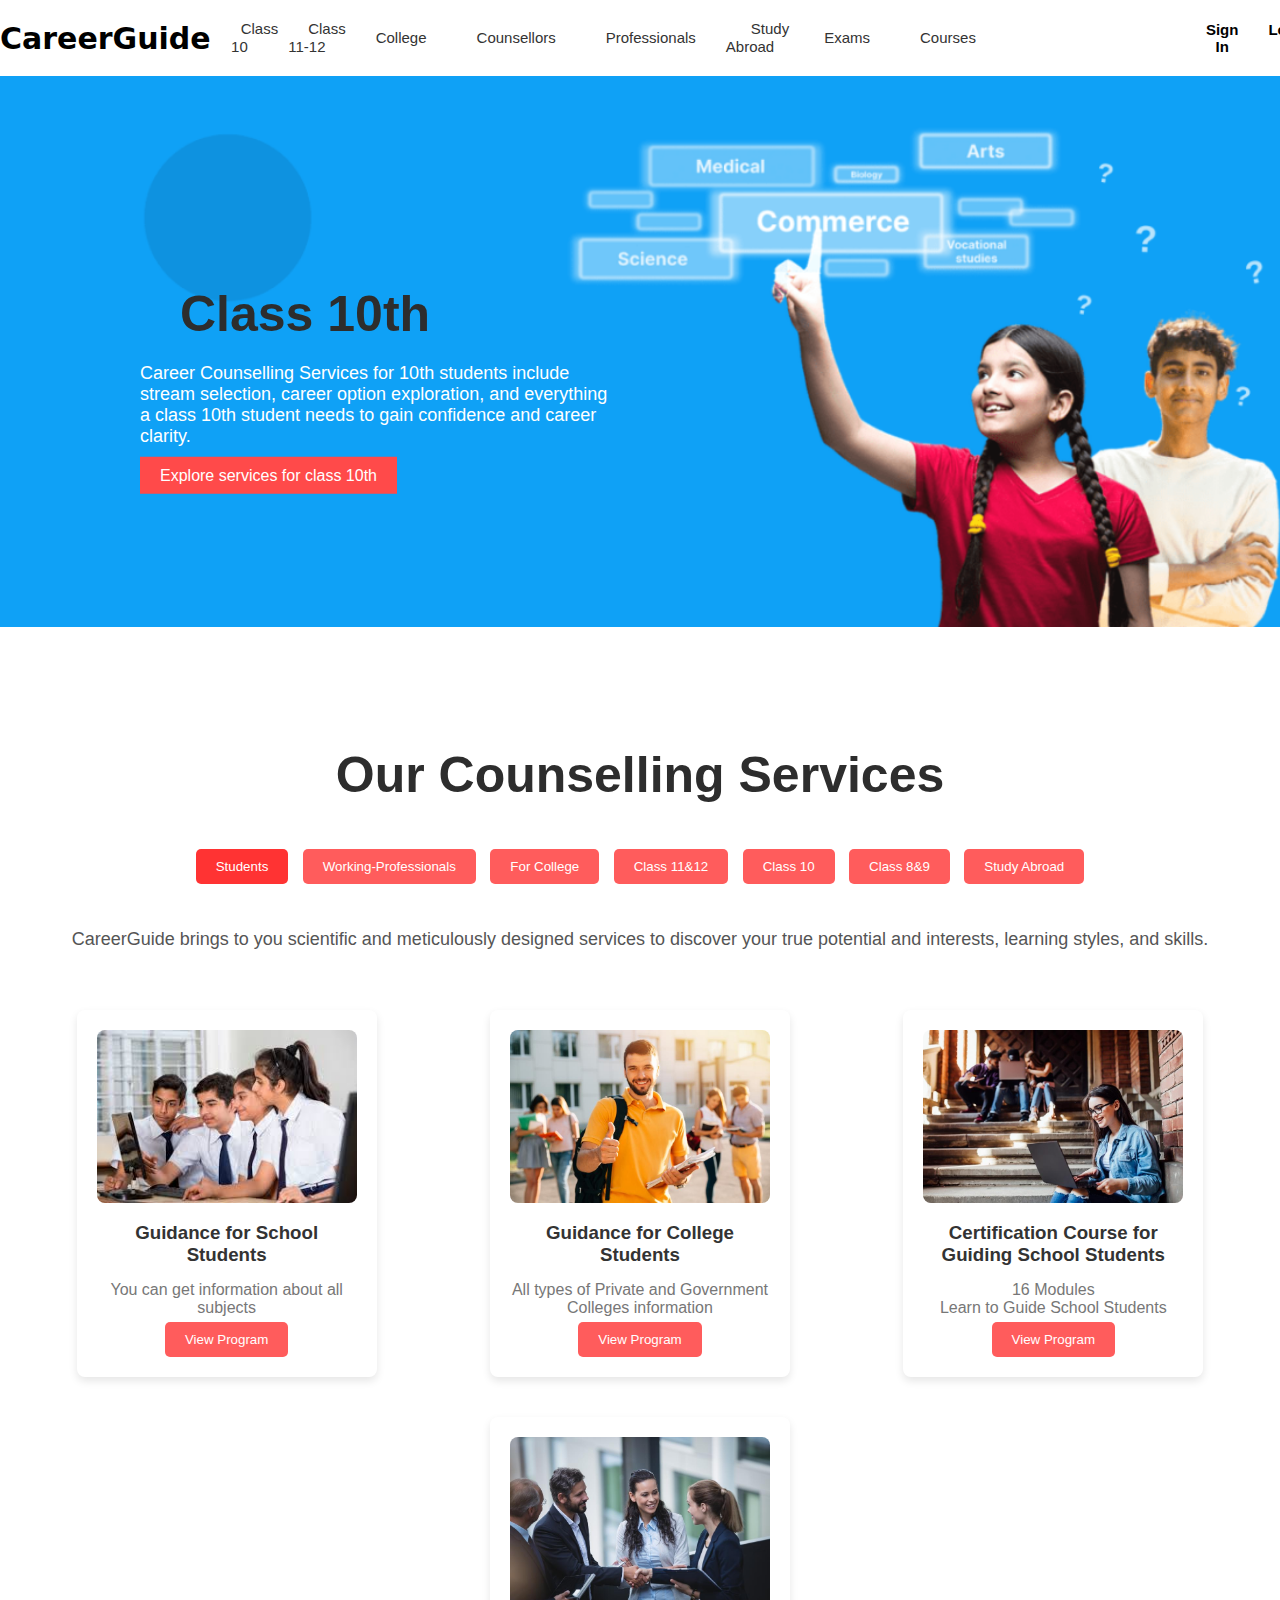
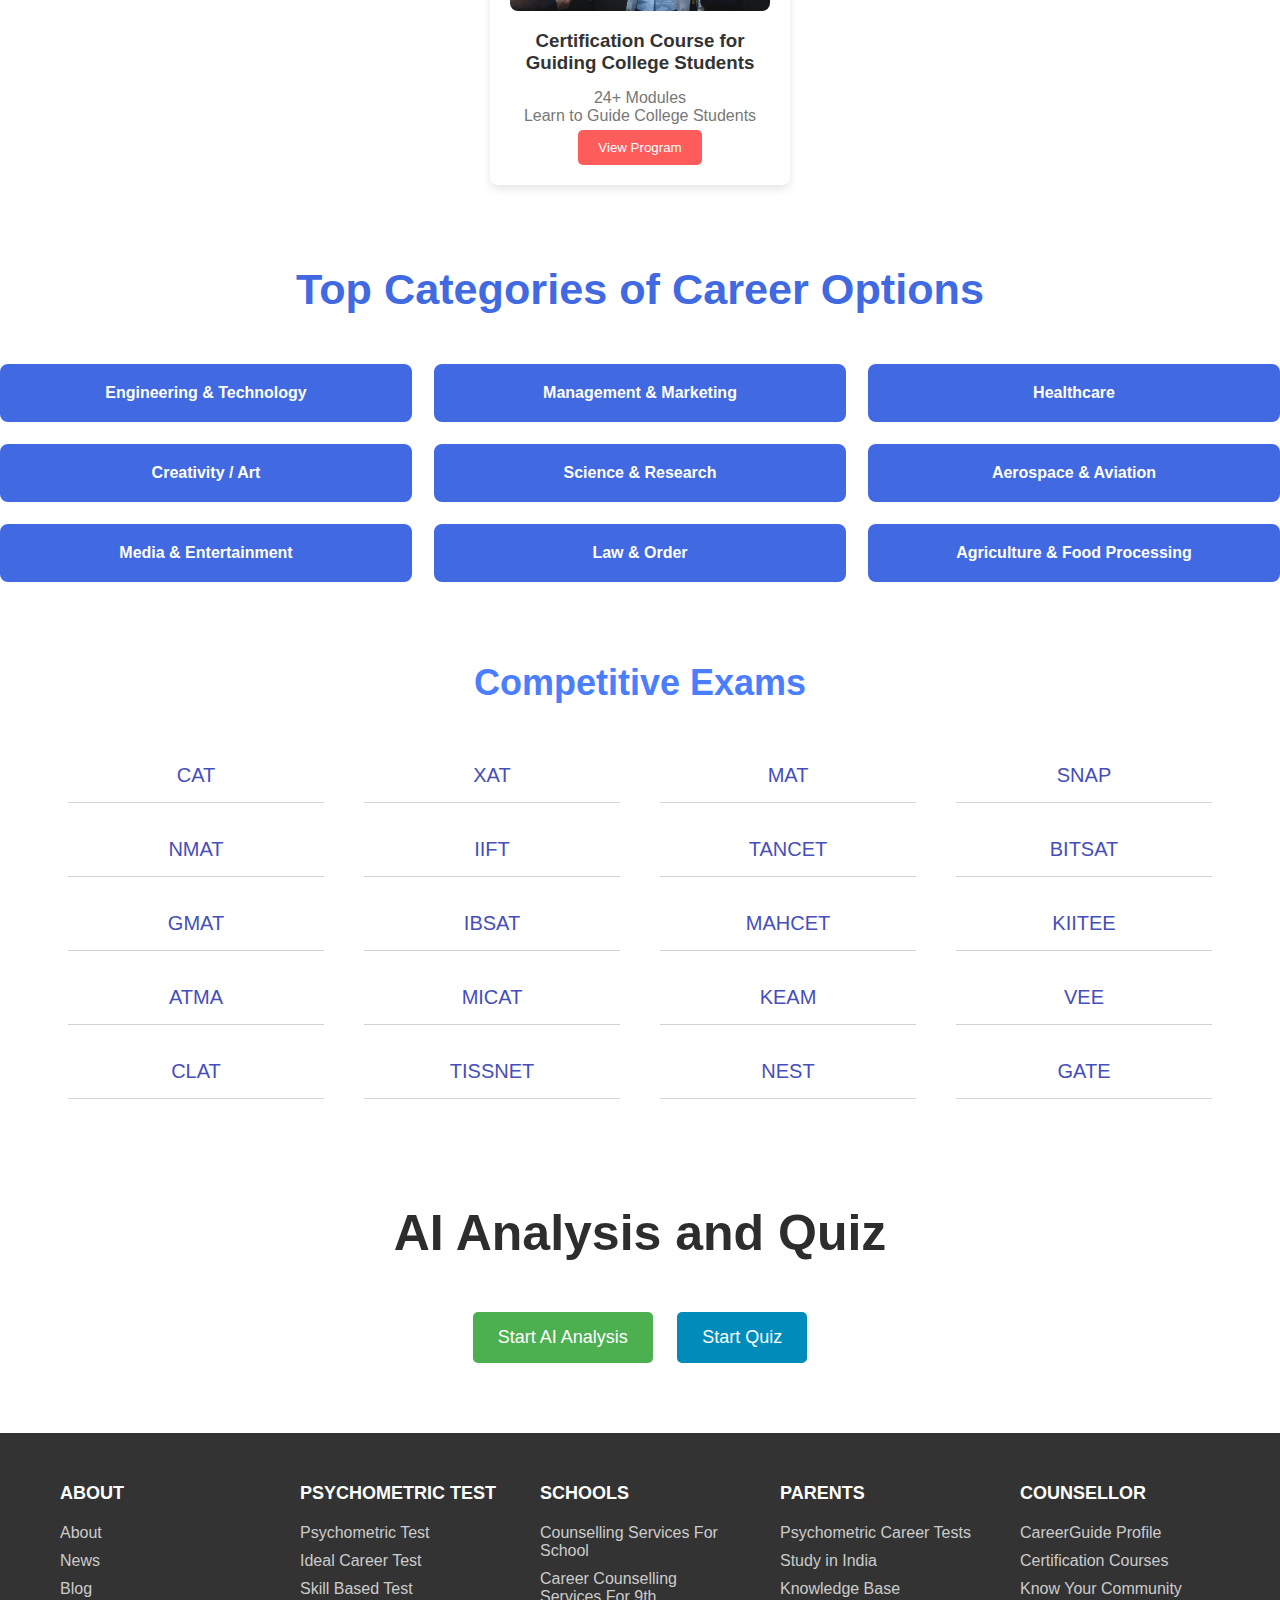
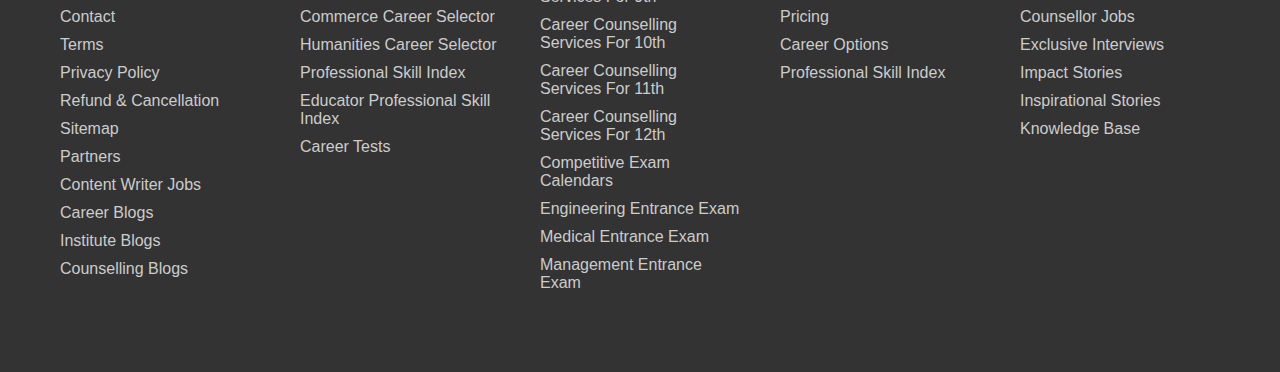
==== index.html @ eec88880 "Add files via upload" ====
<!DOCTYPE html>
<html lang="en">
<head>
  <meta charset="UTF-8">
  <meta name="viewport" content="width=device-width, initial-scale=1.0">
  <title>Career Guide</title>
  <link rel="stylesheet" href="style.css">
</head>
<body>
  <header>
    <nav>
      <ul>
        <div class="main">CareerGuide</div>
        <li><a href="#">Class 10</a></li>
        <li><a href="#">Class 11-12</a></li>
        <li><a href="#">College</a></li>
        <li><a href="#">Counsellors</a></li>
        <li><a href="#">Professionals</a></li>
        <li><a href="#">Study Abroad</a></li>
        <li><a href="#">Exams</a></li>
        <li><a href="#">Courses</a></li>
        <div class="sign">
            <a href="http://127.0.0.1:3000/signup.html">Sign In</a>
            <a href="http://127.0.0.1:3000/login.html">Login</a>
        </div>
        
      </ul>
    </nav>
  </header>

  <section class="banner">
    <div class="slider">
      <div class="slides">
        <input type="radio" name="radio-btn" id="radio1" checked>
        <input type="radio" name="radio-btn" id="radio2">
        <input type="radio" name="radio-btn" id="radio3">
        <input type="radio" name="radio-btn" id="radio4">
        <input type="radio" name="radio-btn" id="radio5">

        <div class="slide first">
          <img src="banner_1.png" alt="Students Image 1">
          <div class="content">
            <h1>Class 10th</h1>
            <p>Career Counselling Services for 10th students include <br> stream selection, career option exploration, and everything <br> a class 10th student needs to gain confidence and career <br> clarity.</p>
            <a href="#">Explore services for class 10th</a>
            
          </div>
        </div>
        <div class="slide">
          <img src="banner_2.png" alt="Students Image 2">
          <div class="content">
            <h1>Class 11th-12th</h1>
            <p>Guidance on choosing the right subjects and career paths <br> for students in classes 11 and 12. Explore various careerbr <br> opportunities and plan your future with confidence.</p>
            <a href="#">Explore services for classes 11-12</a>
          </div>
        </div>
        <div class="slide">
          <img src="banner_3.png" alt="Students Image 3">
          <div class="content">
            <h1>College</h1>
            <p>Everything you need to know about college admissions,<br> choosing the right course, and making the most <br> of your college experience.</p>
            <a href="#">Explore college services</a>
          </div>
        </div>
        <div class="slide">
          <img src="banner_4.png" alt="Students Image 4">
          <div class="content">
            <h1>Counsellors</h1>
            <p>Find professional counsellors who can help you navigate <br> your academic and career path with personalized <br> advice and support.</p>
            <a href="#">Find a counsellor</a>
          </div>
        </div>
        <div class="slide">
          <img src="banner_5.png" alt="Students Image 5">
          <div class="content">
            <h1>Study Abroad</h1>
            <p>Explore opportunities for studying abroad, <br> including application processes, scholarships, <br> and tips for international students.</p>
            <a href="#">Learn more about studying abroad</a>
          </div>
        </div>

        <div class="navigation-auto">
          <div class="auto-btn1"></div>
          <div class="auto-btn2"></div>
          <div class="auto-btn3"></div>
          <div class="auto-btn4"></div>
          <div class="auto-btn5"></div>
        </div>
      </div>
    </div>
  </section>

  

  <header>
    <h1>Our Counselling Services</h1>
    <nav>
        <button class="active">Students</button>
        <button>Working-Professionals</button>
        <button>For College</button>
        <button>Class 11&12</button>
        <button>Class 10</button>
        <button>Class 8&9</button>
        <button>Study Abroad</button>
    </nav>
</header>

<section class="intro">
    <p>CareerGuide brings to you scientific and meticulously designed services to discover your true potential and interests, learning styles, and skills.</p>
</section>

<section class="programs">
    <div class="program-card">
        <img src="school.jpeg" alt="5th to 12th School Students">
        <h3>Guidance for School Students</h3>
        <p>You can get information about all subjects</p>
        <button>View Program</button>
    </div>

    <div class="program-card">
        <img src="college admission service abroad.jpg" alt="College Students">
        <h3>Guidance for College Students</h3>
        <p>All types of Private and Government Colleges information</p>
        <button>View Program</button>
    </div>

    <div class="program-card">
        <img src="delhi university.jpg" alt="Certification Course for Guiding School Students">
        <h3>Certification Course for Guiding School Students</h3>
        <p>16 Modules<br>Learn to Guide School Students</p>
        <button>View Program</button>
    </div>

    <div class="program-card">
        <img src="job guarantee.jpg" alt="Certification Course for Guiding College Students">
        <h3>Certification Course for Guiding College Students</h3>
        <p>24+ Modules<br>Learn to Guide College Students</p>
        <button>View Program</button>
    </div>
</section>
<div class="container">
    <h1>Top Categories of Career Options</h1>
    <div class="career-grid">
        <button>Engineering & Technology</button>
        <button>Management & Marketing</button>
        <button>Healthcare</button>
        <button>Creativity / Art</button>
        <button>Science & Research</button>
        <button>Aerospace & Aviation</button>
        <button>Media & Entertainment</button>
        <button>Law & Order</button>
        <button>Agriculture & Food Processing</button>
    </div>
</div>



    <div class="containerr">
        <h1>Competitive Exams</h1>
        <div class="columns">
            <div class="column">
                <ul>
                    <li>CAT</li>
                    <li>NMAT</li>
                    <li>GMAT</li>
                    <li>ATMA</li>
                    <li>CLAT</li>
                </ul>
            </div>
            <div class="column">
                <ul>
                    <li>XAT</li>
                    <li>IIFT</li>
                    <li>IBSAT</li>
                    <li>MICAT</li>
                    <li>TISSNET</li>
                </ul>
            </div>
            <div class="column">
                <ul>
                    <li>MAT</li>
                    <li>TANCET</li>
                    <li>MAHCET</li>
                    <li>KEAM</li>
                    <li>NEST</li>
                </ul>
            </div>
            <div class="column">
                <ul>
                    <li>SNAP</li>
                    <li>BITSAT</li>
                    <li>KIITEE</li>
                    <li>VEE</li>
                    <li>GATE</li>
                </ul>
            </div>
        </div>
    </div>
</body>
</html>

<div class="containerrr">
  <h1>AI Analysis and Quiz</h1>
  <button class="button button-ai" onclick="startAIAnalysis()">Start AI Analysis</button>
  <button class="button button-quiz" onclick="startQuiz()">Start Quiz</button>

  <div id="output"></div>
</div>



    <footer>
        <div class="footer-container">
            <div class="footer-column">
                <h3>ABOUT</h3>
                <ul>
                    <li><a href="#">About</a></li>
                    <li><a href="#">News</a></li>
                    <li><a href="#">Blog</a></li>
                    <li><a href="#">Contact</a></li>
                    <li><a href="#">Terms</a></li>
                    <li><a href="#">Privacy Policy</a></li>
                    <li><a href="#">Refund & Cancellation</a></li>
                    <li><a href="#">Sitemap</a></li>
                    <li><a href="#">Partners</a></li>
                    <li><a href="#">Content Writer Jobs</a></li>
                    <li><a href="#">Career Blogs</a></li>
                    <li><a href="#">Institute Blogs</a></li>
                    <li><a href="#">Counselling Blogs</a></li>
                </ul>
            </div>
            <div class="footer-column">
                <h3>PSYCHOMETRIC TEST</h3>
                <ul>
                    <li><a href="#">Psychometric Test</a></li>
                    <li><a href="#">Ideal Career Test</a></li>
                    <li><a href="#">Skill Based Test</a></li>
                    <li><a href="#">Commerce Career Selector</a></li>
                    <li><a href="#">Humanities Career Selector</a></li>
                    <li><a href="#">Professional Skill Index</a></li>
                    <li><a href="#">Educator Professional Skill Index</a></li>
                    <li><a href="#">Career Tests</a></li>
                </ul>
            </div>
            <div class="footer-column">
                <h3>SCHOOLS</h3>
                <ul>
                    <li><a href="#">Counselling Services For School</a></li>
                    <li><a href="#">Career Counselling Services For 9th</a></li>
                    <li><a href="#">Career Counselling Services For 10th</a></li>
                    <li><a href="#">Career Counselling Services For 11th</a></li>
                    <li><a href="#">Career Counselling Services For 12th</a></li>
                    <li><a href="#">Competitive Exam Calendars</a></li>
                    <li><a href="#">Engineering Entrance Exam</a></li>
                    <li><a href="#">Medical Entrance Exam</a></li>
                    <li><a href="#">Management Entrance Exam</a></li>
                </ul>
            </div>
            <div class="footer-column">
                <h3>PARENTS</h3>
                <ul>
                    <li><a href="#">Psychometric Career Tests</a></li>
                    <li><a href="#">Study in India</a></li>
                    <li><a href="#">Knowledge Base</a></li>
                    <li><a href="#">Pricing</a></li>
                    <li><a href="#">Career Options</a></li>
                    <li><a href="#">Professional Skill Index</a></li>
                </ul>
            </div>
            <div class="footer-column">
                <h3>COUNSELLOR</h3>
                <ul>
                    <li><a href="#">CareerGuide Profile</a></li>
                    <li><a href="#">Certification Courses</a></li>
                    <li><a href="#">Know Your Community</a></li>
                    <li><a href="#">Counsellor Jobs</a></li>
                    <li><a href="#">Exclusive Interviews</a></li>
                    <li><a href="#">Impact Stories</a></li>
                    <li><a href="#">Inspirational Stories</a></li>
                    <li><a href="#">Knowledge Base</a></li>
                </ul>
            </div>
          
            </div>
        </div>
    </footer>

</body>
</html>



  <script src="script.js"></script>
</body>
</html>
---- style.css ----
* {
    margin: 0;
    padding: 0;
    box-sizing: border-box;
  }
  
  body {
    font-family: Arial, sans-serif;
  }
  
  header {
    background: white;
    padding: -9px;
  }
  .main{
    font-size: 30px;
    font-weight: bold;
    cursor: pointer;
    font-family: system-ui, -apple-system, BlinkMacSystemFont, 'Segoe UI', Roboto, Oxygen, Ubuntu, Cantarell, 'Open Sans', 'Helvetica Neue', sans-serif;
  }
  
  nav ul {
    list-style-type: none;
    display: flex;
    gap: 10px;
    align-items: center;
    
    
  }
  
  nav ul li {
    display: inline;
  }
  
  nav ul li a {
    text-decoration: none;
    color: #333;
    margin: 20px;
    font-size: 15px;
    
    
    
  }
  nav ul li a:hover{
    color: red;
  }
  .sign{
    
    font-size: 15px;
    display: flex;
    gap: 30px;
    cursor: pointer;
   font-weight: bold;
   margin:0px 00px 0px 200px;

  }
  .sign a{
    text-decoration: none;
    color: black;
  }
 .sign a:hover{
    color: #ff4a4a;
 }
  
  .banner {
    position: relative;
    width: 100%;
    height: 70vh;
    background: white;
  }
  
  .slider {
    width: 100%;
    height: 125%;
    position: absolute;
    overflow: hidden;
  }
  
  .slides {
    display: flex;
    width: 500%;
    height: 70%;
  }
  
  .slides input {
    display: none;
  }
  
  .slide {
    width: 20%;
    transition: 0.6s;
  }
  
  .slide img {
    width: 100%;
    height: 100%;
    object-fit: cover;
  }
  
  .navigation-auto {
    position: absolute;
    width: 100%;
    display: flex;
    justify-content: center;
    margin-top: -50px;
  }
  
  .auto-btn1, .auto-btn2, .auto-btn3, .auto-btn4 {
    width: 10px;
    height: 10px;
    border-radius: 50%;
    margin: 10px;
    background: #ccc;
    transition: background 0.4s;
  }
  
  #radio1:checked ~ .first {
    margin-left: 0;
  }
  
  #radio2:checked ~ .first {
    margin-left: -20%;
  }
  
  #radio3:checked ~ .first {
    margin-left: -40%;
  }
  
  #radio4:checked ~ .first {
    margin-left: -60%;
  }
  
  .content {
    position: absolute;
    top: 40%;
    left: 10%;
    transform: translateY(-50%);
    color: white;
  }
  
  .content h1 {
    font-size: 50px;
    margin-bottom: 20px;
  }
  
  .content p {
    font-size: 18px;
    margin-bottom: 20px;
    
  }
  
  .content a {
    text-decoration: none;
    background-color: #ff4a4a;
    color: white;
    padding: 10px 20px;
    border-radius: 5px;
  }
  .slider .slide {
    display: none;
  }
  
  .slider .slide:first-of-type {
    display: block;
  }
  
  input[type="radio"]:checked ~ .slides .slide {
    display: block;
  }
  
  .content {
    position: absolute;
    bottom: 140px;
    left: 120px;
    color: #fff;
    
    padding: 20px;
  }
  header {
    text-align: center;
    margin: 20px 0;
}

h1 {
    color: #2d2d2d;
    font-size: 50px;
    margin: 40px;
}

nav {
    margin-top: 10px;
}

nav button {
    background-color: #ff5c5c;
    color: white;
    border: none;
    padding: 10px 20px;
    margin: 5px;
    cursor: pointer;
    border-radius: 5px;
}

nav button.active {
    background-color: #ff3333;
}

.intro {
    text-align: center;
    padding: 20px;
    font-size: 18px;
    color: #555;
}

.programs {
    display: flex;
    justify-content: space-around;
    flex-wrap: wrap;
    padding: 20px;
}

.program-card {
    background-color: white;
    border-radius: 8px;
    box-shadow: 0 4px 8px rgba(0, 0, 0, 0.1);
    width: 300px;
    margin: 20px;
    padding: 20px;
    text-align: center;
}

.program-card img {
    width: 100%;
    border-radius: 8px;
}

.program-card h3 {
    color: #333;
    margin: 15px 0;
}

.program-card p {
    color: #777;
    margin: 5px 0;
}

.price {
    font-size: 20px;
    color: #ff5c5c;
}

.price span {
    color: #555;
    text-decoration: line-through;
    margin-left: 10px;
}

button {
    background-color: #ff5c5c;
    color: white;
    padding: 10px 20px;
    border: none;
    border-radius: 5px;
    cursor: pointer;
    margin-top: 10px;
}

.container {
    text-align: center;

}

.container h1{
    color: #4169E1;
    font-size: 2.7rem;
    margin-bottom: 50px;
}

.career-grid {
    display: grid;
    grid-template-columns: repeat(3, 1fr);
    gap: 22px;
}

 .career-grid button{
    background-color: #4169E1;
    color: white;
    border: none;
    padding: 20px 20px;
    font-size: 1rem;
    border-radius: 8px;
    cursor: pointer;
    transition: background-color 0.3s ease;
    font-weight: bold;
}

.career-grid button:hover{
    background-color:rgb(104, 158, 89);
    color: yellow;

    
}

.containerr {
    width: 100%;
    text-align: center;
    padding: 10px;
}

.containerr h1 {
    font-size: 36px;
    color: #4a7eff;
    margin-bottom: 30px;
    padding: 30px;
}

.columns {
    display: flex;
    justify-content: center;
}

.column {
    margin: 0 20px;
}

ul {
    list-style-type: none;
}

.containerr li {
    font-size: 20px;
    color: #464eb9;
    margin-bottom: 35px;
    padding-bottom: 15px;
    border-bottom: 1px solid #d3d3d3;
    width: 20vw;
    text-align: center;
    cursor: pointer;
}
.containerr li:hover{
    color: red;
}

/* footer */



footer {
    background-color: #333;
    color: #fff;
    padding: 50px 0;
}

.footer-container {
    display: flex;
    justify-content: space-between;
    flex-wrap: wrap;
    max-width: 1200px;
    margin: 0 auto;
    padding: 0 20px;
}

.footer-column {
    width: 15%;
    min-width: 200px;
    margin-bottom: 20px;
}

.footer-column h3 {
    font-size: 18px;
    margin-bottom: 20px;
    color: #fff;
}

.footer-column ul {
    list-style-type: none;
}

.footer-column ul li {
    margin-bottom: 10px;
}

.footer-column ul li a {
    color: #ccc;
    text-decoration: none;
}

.footer-column ul li a:hover {
    text-decoration: underline;
}

.social-links {
    display: flex;
}

.social-links li {
    margin-right: 10px;
}

.social-links img {
    width: 24px;
    height: 24px;
}

.google-play img {
    width: 150px;
    margin-top: 20px;
}

.footer-column p {
    margin: 10px 0;
}

@media (max-width: 768px) {
    .footer-container {
        flex-direction: column;
        align-items: center;
    }

    .footer-column {
        width: 100%;
        text-align:center;
        }
}

.containerrr {
  text-align: center;
  margin: 60px;
  
}
.containerrr button {
  padding: 15px 25px;
  margin: 10px;
  font-size: 18px;
  cursor: pointer;
  border: none;
  border-radius: 5px;
  transition: background-color 0.3s ease;
}
.button-ai {
  background-color: #4CAF50;
  color: white;
}
.button-quiz {
  background-color: #008CBA;
  color: white;
}
.button:hover {
  opacity: 0.9;
}
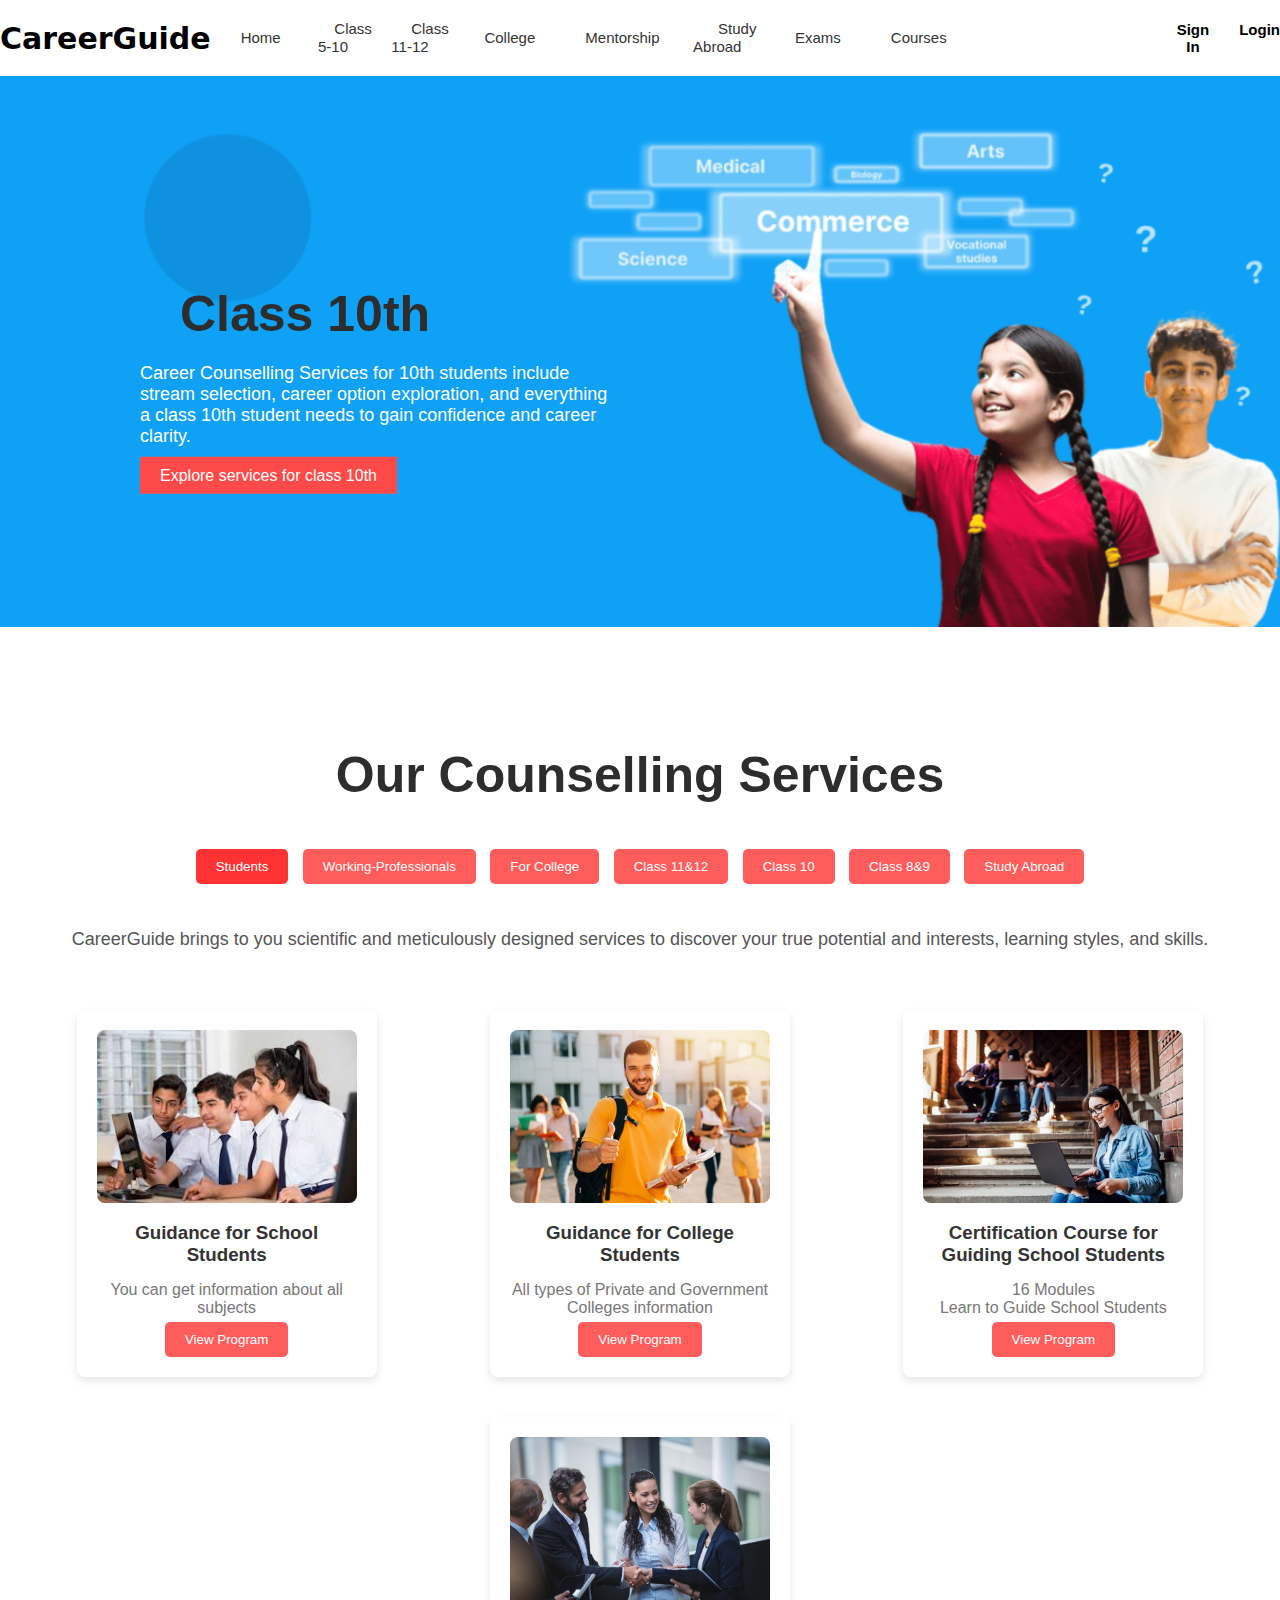
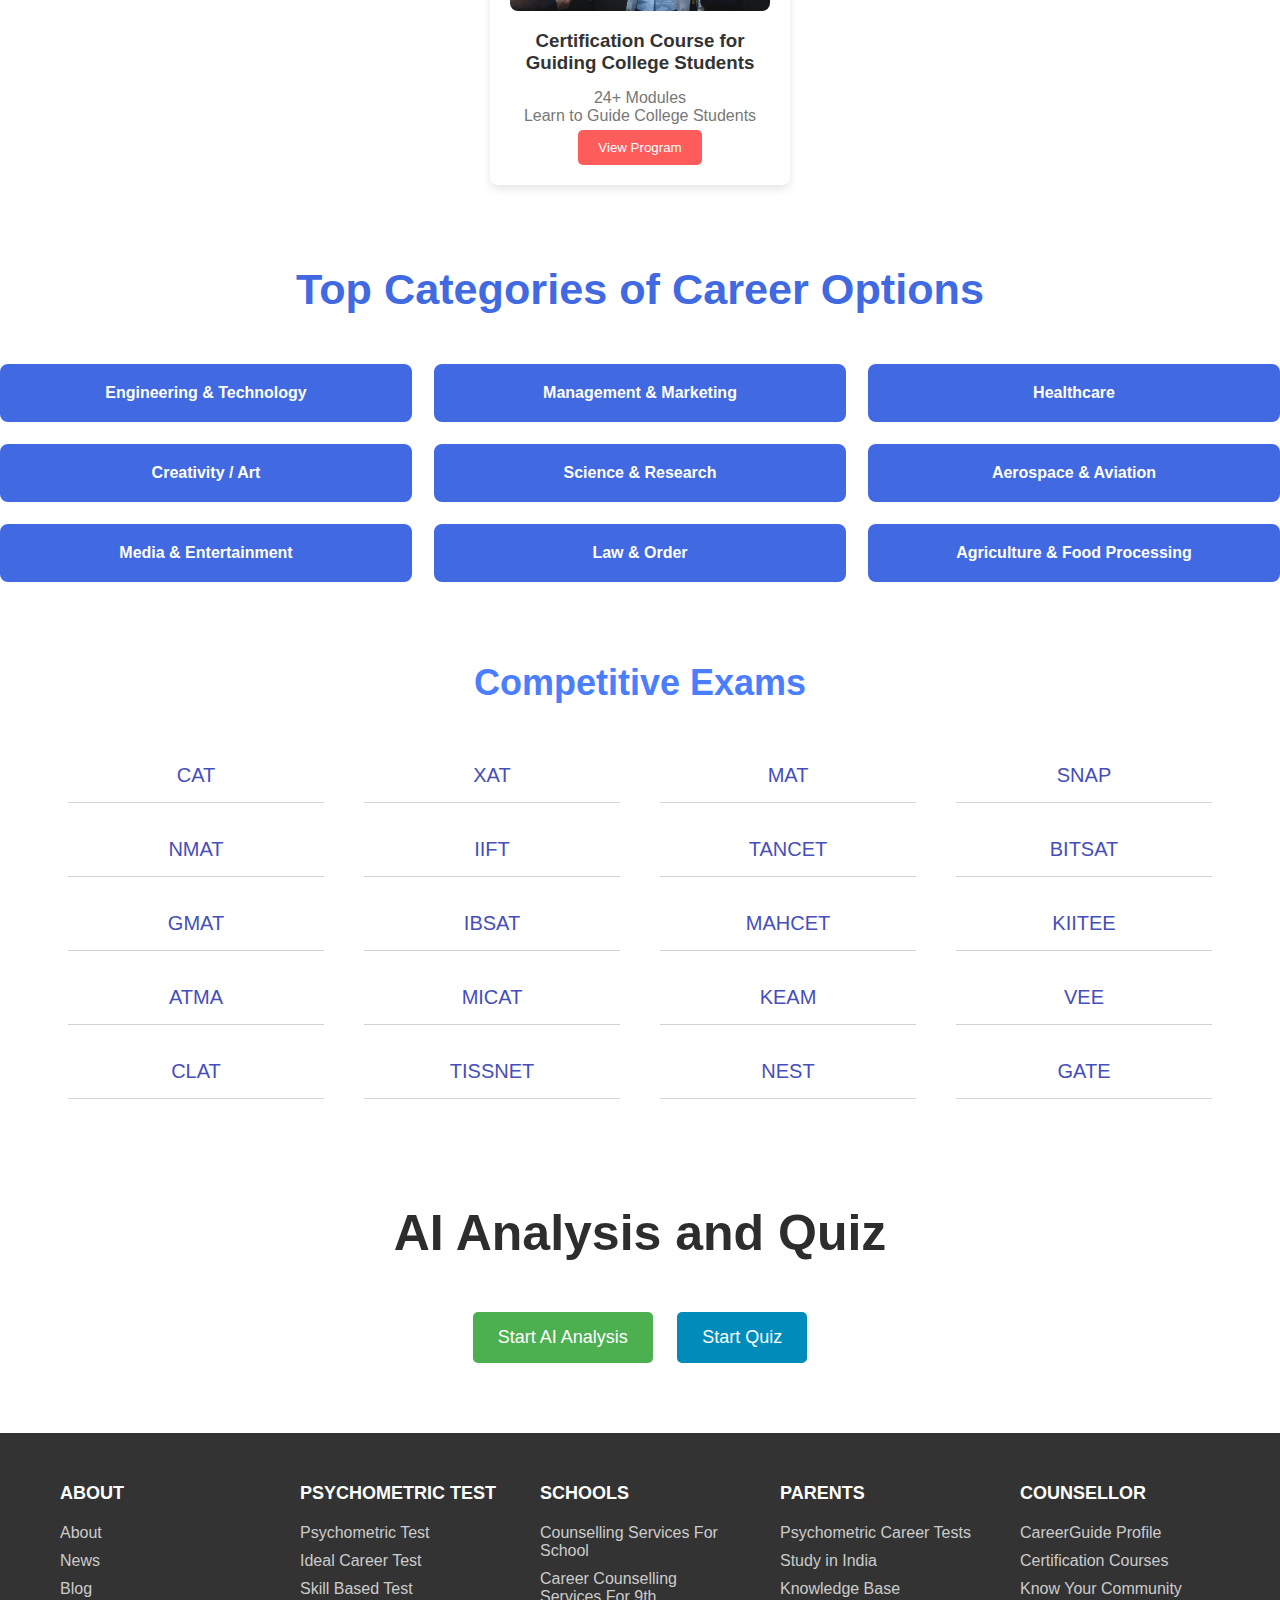
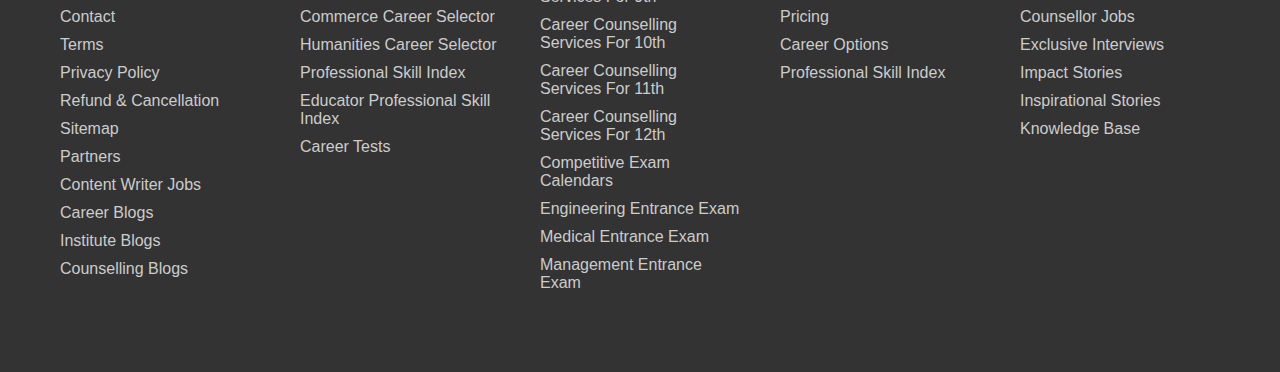
==== commit 3caa531b: "Your commit message" ====
--- a/index.html
+++ b/index.html
@@ -1,295 +1,295 @@
-<!DOCTYPE html>
-<html lang="en">
-<head>
-  <meta charset="UTF-8">
-  <meta name="viewport" content="width=device-width, initial-scale=1.0">
-  <title>Career Guide</title>
-  <link rel="stylesheet" href="style.css">
-</head>
-<body>
-  <header>
-    <nav>
-      <ul>
-        <div class="main">CareerGuide</div>
-        <li><a href="#">Class 10</a></li>
-        <li><a href="#">Class 11-12</a></li>
-        <li><a href="#">College</a></li>
-        <li><a href="#">Counsellors</a></li>
-        <li><a href="#">Professionals</a></li>
-        <li><a href="#">Study Abroad</a></li>
-        <li><a href="#">Exams</a></li>
-        <li><a href="#">Courses</a></li>
-        <div class="sign">
-            <a href="http://127.0.0.1:3000/signup.html">Sign In</a>
-            <a href="http://127.0.0.1:3000/login.html">Login</a>
-        </div>
-        
-      </ul>
-    </nav>
-  </header>
-
-  <section class="banner">
-    <div class="slider">
-      <div class="slides">
-        <input type="radio" name="radio-btn" id="radio1" checked>
-        <input type="radio" name="radio-btn" id="radio2">
-        <input type="radio" name="radio-btn" id="radio3">
-        <input type="radio" name="radio-btn" id="radio4">
-        <input type="radio" name="radio-btn" id="radio5">
-
-        <div class="slide first">
-          <img src="banner_1.png" alt="Students Image 1">
-          <div class="content">
-            <h1>Class 10th</h1>
-            <p>Career Counselling Services for 10th students include <br> stream selection, career option exploration, and everything <br> a class 10th student needs to gain confidence and career <br> clarity.</p>
-            <a href="#">Explore services for class 10th</a>
-            
-          </div>
-        </div>
-        <div class="slide">
-          <img src="banner_2.png" alt="Students Image 2">
-          <div class="content">
-            <h1>Class 11th-12th</h1>
-            <p>Guidance on choosing the right subjects and career paths <br> for students in classes 11 and 12. Explore various careerbr <br> opportunities and plan your future with confidence.</p>
-            <a href="#">Explore services for classes 11-12</a>
-          </div>
-        </div>
-        <div class="slide">
-          <img src="banner_3.png" alt="Students Image 3">
-          <div class="content">
-            <h1>College</h1>
-            <p>Everything you need to know about college admissions,<br> choosing the right course, and making the most <br> of your college experience.</p>
-            <a href="#">Explore college services</a>
-          </div>
-        </div>
-        <div class="slide">
-          <img src="banner_4.png" alt="Students Image 4">
-          <div class="content">
-            <h1>Counsellors</h1>
-            <p>Find professional counsellors who can help you navigate <br> your academic and career path with personalized <br> advice and support.</p>
-            <a href="#">Find a counsellor</a>
-          </div>
-        </div>
-        <div class="slide">
-          <img src="banner_5.png" alt="Students Image 5">
-          <div class="content">
-            <h1>Study Abroad</h1>
-            <p>Explore opportunities for studying abroad, <br> including application processes, scholarships, <br> and tips for international students.</p>
-            <a href="#">Learn more about studying abroad</a>
-          </div>
-        </div>
-
-        <div class="navigation-auto">
-          <div class="auto-btn1"></div>
-          <div class="auto-btn2"></div>
-          <div class="auto-btn3"></div>
-          <div class="auto-btn4"></div>
-          <div class="auto-btn5"></div>
-        </div>
-      </div>
-    </div>
-  </section>
-
-  
-
-  <header>
-    <h1>Our Counselling Services</h1>
-    <nav>
-        <button class="active">Students</button>
-        <button>Working-Professionals</button>
-        <button>For College</button>
-        <button>Class 11&12</button>
-        <button>Class 10</button>
-        <button>Class 8&9</button>
-        <button>Study Abroad</button>
-    </nav>
-</header>
-
-<section class="intro">
-    <p>CareerGuide brings to you scientific and meticulously designed services to discover your true potential and interests, learning styles, and skills.</p>
-</section>
-
-<section class="programs">
-    <div class="program-card">
-        <img src="school.jpeg" alt="5th to 12th School Students">
-        <h3>Guidance for School Students</h3>
-        <p>You can get information about all subjects</p>
-        <button>View Program</button>
-    </div>
-
-    <div class="program-card">
-        <img src="college admission service abroad.jpg" alt="College Students">
-        <h3>Guidance for College Students</h3>
-        <p>All types of Private and Government Colleges information</p>
-        <button>View Program</button>
-    </div>
-
-    <div class="program-card">
-        <img src="delhi university.jpg" alt="Certification Course for Guiding School Students">
-        <h3>Certification Course for Guiding School Students</h3>
-        <p>16 Modules<br>Learn to Guide School Students</p>
-        <button>View Program</button>
-    </div>
-
-    <div class="program-card">
-        <img src="job guarantee.jpg" alt="Certification Course for Guiding College Students">
-        <h3>Certification Course for Guiding College Students</h3>
-        <p>24+ Modules<br>Learn to Guide College Students</p>
-        <button>View Program</button>
-    </div>
-</section>
-<div class="container">
-    <h1>Top Categories of Career Options</h1>
-    <div class="career-grid">
-        <button>Engineering & Technology</button>
-        <button>Management & Marketing</button>
-        <button>Healthcare</button>
-        <button>Creativity / Art</button>
-        <button>Science & Research</button>
-        <button>Aerospace & Aviation</button>
-        <button>Media & Entertainment</button>
-        <button>Law & Order</button>
-        <button>Agriculture & Food Processing</button>
-    </div>
-</div>
-
-
-
-    <div class="containerr">
-        <h1>Competitive Exams</h1>
-        <div class="columns">
-            <div class="column">
-                <ul>
-                    <li>CAT</li>
-                    <li>NMAT</li>
-                    <li>GMAT</li>
-                    <li>ATMA</li>
-                    <li>CLAT</li>
-                </ul>
-            </div>
-            <div class="column">
-                <ul>
-                    <li>XAT</li>
-                    <li>IIFT</li>
-                    <li>IBSAT</li>
-                    <li>MICAT</li>
-                    <li>TISSNET</li>
-                </ul>
-            </div>
-            <div class="column">
-                <ul>
-                    <li>MAT</li>
-                    <li>TANCET</li>
-                    <li>MAHCET</li>
-                    <li>KEAM</li>
-                    <li>NEST</li>
-                </ul>
-            </div>
-            <div class="column">
-                <ul>
-                    <li>SNAP</li>
-                    <li>BITSAT</li>
-                    <li>KIITEE</li>
-                    <li>VEE</li>
-                    <li>GATE</li>
-                </ul>
-            </div>
-        </div>
-    </div>
-</body>
-</html>
-
-<div class="containerrr">
-  <h1>AI Analysis and Quiz</h1>
-  <button class="button button-ai" onclick="startAIAnalysis()">Start AI Analysis</button>
-  <button class="button button-quiz" onclick="startQuiz()">Start Quiz</button>
-
-  <div id="output"></div>
-</div>
-
-
-
-    <footer>
-        <div class="footer-container">
-            <div class="footer-column">
-                <h3>ABOUT</h3>
-                <ul>
-                    <li><a href="#">About</a></li>
-                    <li><a href="#">News</a></li>
-                    <li><a href="#">Blog</a></li>
-                    <li><a href="#">Contact</a></li>
-                    <li><a href="#">Terms</a></li>
-                    <li><a href="#">Privacy Policy</a></li>
-                    <li><a href="#">Refund & Cancellation</a></li>
-                    <li><a href="#">Sitemap</a></li>
-                    <li><a href="#">Partners</a></li>
-                    <li><a href="#">Content Writer Jobs</a></li>
-                    <li><a href="#">Career Blogs</a></li>
-                    <li><a href="#">Institute Blogs</a></li>
-                    <li><a href="#">Counselling Blogs</a></li>
-                </ul>
-            </div>
-            <div class="footer-column">
-                <h3>PSYCHOMETRIC TEST</h3>
-                <ul>
-                    <li><a href="#">Psychometric Test</a></li>
-                    <li><a href="#">Ideal Career Test</a></li>
-                    <li><a href="#">Skill Based Test</a></li>
-                    <li><a href="#">Commerce Career Selector</a></li>
-                    <li><a href="#">Humanities Career Selector</a></li>
-                    <li><a href="#">Professional Skill Index</a></li>
-                    <li><a href="#">Educator Professional Skill Index</a></li>
-                    <li><a href="#">Career Tests</a></li>
-                </ul>
-            </div>
-            <div class="footer-column">
-                <h3>SCHOOLS</h3>
-                <ul>
-                    <li><a href="#">Counselling Services For School</a></li>
-                    <li><a href="#">Career Counselling Services For 9th</a></li>
-                    <li><a href="#">Career Counselling Services For 10th</a></li>
-                    <li><a href="#">Career Counselling Services For 11th</a></li>
-                    <li><a href="#">Career Counselling Services For 12th</a></li>
-                    <li><a href="#">Competitive Exam Calendars</a></li>
-                    <li><a href="#">Engineering Entrance Exam</a></li>
-                    <li><a href="#">Medical Entrance Exam</a></li>
-                    <li><a href="#">Management Entrance Exam</a></li>
-                </ul>
-            </div>
-            <div class="footer-column">
-                <h3>PARENTS</h3>
-                <ul>
-                    <li><a href="#">Psychometric Career Tests</a></li>
-                    <li><a href="#">Study in India</a></li>
-                    <li><a href="#">Knowledge Base</a></li>
-                    <li><a href="#">Pricing</a></li>
-                    <li><a href="#">Career Options</a></li>
-                    <li><a href="#">Professional Skill Index</a></li>
-                </ul>
-            </div>
-            <div class="footer-column">
-                <h3>COUNSELLOR</h3>
-                <ul>
-                    <li><a href="#">CareerGuide Profile</a></li>
-                    <li><a href="#">Certification Courses</a></li>
-                    <li><a href="#">Know Your Community</a></li>
-                    <li><a href="#">Counsellor Jobs</a></li>
-                    <li><a href="#">Exclusive Interviews</a></li>
-                    <li><a href="#">Impact Stories</a></li>
-                    <li><a href="#">Inspirational Stories</a></li>
-                    <li><a href="#">Knowledge Base</a></li>
-                </ul>
-            </div>
-          
-            </div>
-        </div>
-    </footer>
-
-</body>
-</html>
-
-
-
-  <script src="script.js"></script>
-</body>
-</html>
+<!DOCTYPE html>
+<html lang="en">
+<head>
+  <meta charset="UTF-8">
+  <meta name="viewport" content="width=device-width, initial-scale=1.0">
+  <title>Career Guide</title>
+  <link rel="stylesheet" href="style.css">
+</head>
+<body>
+  <header>
+    <nav>
+      <ul>
+        <div class="main">CareerGuide</div>
+        <li><a href="#">Home</a></li>
+        <li><a href="#">Class 5-10</a></li>
+        <li><a href="#">Class 11-12</a></li>
+        <li><a href="#">College</a></li>
+        <li><a href="#">Mentorship</a></li>
+        <li><a href="#">Study Abroad</a></li>
+        <li><a href="#">Exams</a></li>
+        <li><a href="#">Courses</a></li>
+        <div class="sign">
+            <a href="http://127.0.0.1:3002/signup.html">Sign In</a>
+            <a href="http://127.0.0.1:3002/login.html">Login</a>
+        </div>
+        
+      </ul>
+    </nav>
+  </header>
+
+  <section class="banner">
+    <div class="slider">
+      <div class="slides">
+        <input type="radio" name="radio-btn" id="radio1" checked>
+        <input type="radio" name="radio-btn" id="radio2">
+        <input type="radio" name="radio-btn" id="radio3">
+        <input type="radio" name="radio-btn" id="radio4">
+        <input type="radio" name="radio-btn" id="radio5">
+
+        <div class="slide first">
+          <img src="banner_1.png" alt="Students Image 1">
+          <div class="content">
+            <h1>Class 10th</h1>
+            <p>Career Counselling Services for 10th students include <br> stream selection, career option exploration, and everything <br> a class 10th student needs to gain confidence and career <br> clarity.</p>
+            <a href="#">Explore services for class 10th</a>
+            
+          </div>
+        </div>
+        <div class="slide">
+          <img src="banner_2.png" alt="Students Image 2">
+          <div class="content">
+            <h1>Class 11th-12th</h1>
+            <p>Guidance on choosing the right subjects and career paths <br> for students in classes 11 and 12. Explore various careerbr <br> opportunities and plan your future with confidence.</p>
+            <a href="#">Explore services for classes 11-12</a>
+          </div>
+        </div>
+        <div class="slide">
+          <img src="banner_3.png" alt="Students Image 3">
+          <div class="content">
+            <h1>College</h1>
+            <p>Everything you need to know about college admissions,<br> choosing the right course, and making the most <br> of your college experience.</p>
+            <a href="#">Explore college services</a>
+          </div>
+        </div>
+        <div class="slide">
+          <img src="banner_4.png" alt="Students Image 4">
+          <div class="content">
+            <h1>Counsellors</h1>
+            <p>Find professional counsellors who can help you navigate <br> your academic and career path with personalized <br> advice and support.</p>
+            <a href="#">Find a counsellor</a>
+          </div>
+        </div>
+        <div class="slide">
+          <img src="banner_5.png" alt="Students Image 5">
+          <div class="content">
+            <h1>Study Abroad</h1>
+            <p>Explore opportunities for studying abroad, <br> including application processes, scholarships, <br> and tips for international students.</p>
+            <a href="#">Learn more about studying abroad</a>
+          </div>
+        </div>
+
+        <div class="navigation-auto">
+          <div class="auto-btn1"></div>
+          <div class="auto-btn2"></div>
+          <div class="auto-btn3"></div>
+          <div class="auto-btn4"></div>
+          <div class="auto-btn5"></div>
+        </div>
+      </div>
+    </div>
+  </section>
+
+  
+
+  <header>
+    <h1>Our Counselling Services</h1>
+    <nav>
+        <button class="active">Students</button>
+        <button>Working-Professionals</button>
+        <button>For College</button>
+        <button>Class 11&12</button>
+        <button>Class 10</button>
+        <button>Class 8&9</button>
+        <button>Study Abroad</button>
+    </nav>
+</header>
+
+<section class="intro">
+    <p>CareerGuide brings to you scientific and meticulously designed services to discover your true potential and interests, learning styles, and skills.</p>
+</section>
+
+<section class="programs">
+    <div class="program-card">
+        <img src="school.jpeg" alt="5th to 12th School Students">
+        <h3>Guidance for School Students</h3>
+        <p>You can get information about all subjects</p>
+        <button>View Program</button>
+    </div>
+
+    <div class="program-card">
+        <img src="college admission service abroad.jpg" alt="College Students">
+        <h3>Guidance for College Students</h3>
+        <p>All types of Private and Government Colleges information</p>
+        <button>View Program</button>
+    </div>
+
+    <div class="program-card">
+        <img src="delhi university.jpg" alt="Certification Course for Guiding School Students">
+        <h3>Certification Course for Guiding School Students</h3>
+        <p>16 Modules<br>Learn to Guide School Students</p>
+        <button>View Program</button>
+    </div>
+
+    <div class="program-card">
+        <img src="job guarantee.jpg" alt="Certification Course for Guiding College Students">
+        <h3>Certification Course for Guiding College Students</h3>
+        <p>24+ Modules<br>Learn to Guide College Students</p>
+        <button>View Program</button>
+    </div>
+</section>
+<div class="container">
+    <h1>Top Categories of Career Options</h1>
+    <div class="career-grid">
+        <button>Engineering & Technology</button>
+        <button>Management & Marketing</button>
+        <button>Healthcare</button>
+        <button>Creativity / Art</button>
+        <button>Science & Research</button>
+        <button>Aerospace & Aviation</button>
+        <button>Media & Entertainment</button>
+        <button>Law & Order</button>
+        <button>Agriculture & Food Processing</button>
+    </div>
+</div>
+
+
+
+    <div class="containerr">
+        <h1>Competitive Exams</h1>
+        <div class="columns">
+            <div class="column">
+                <ul>
+                    <li>CAT</li>
+                    <li>NMAT</li>
+                    <li>GMAT</li>
+                    <li>ATMA</li>
+                    <li>CLAT</li>
+                </ul>
+            </div>
+            <div class="column">
+                <ul>
+                    <li>XAT</li>
+                    <li>IIFT</li>
+                    <li>IBSAT</li>
+                    <li>MICAT</li>
+                    <li>TISSNET</li>
+                </ul>
+            </div>
+            <div class="column">
+                <ul>
+                    <li>MAT</li>
+                    <li>TANCET</li>
+                    <li>MAHCET</li>
+                    <li>KEAM</li>
+                    <li>NEST</li>
+                </ul>
+            </div>
+            <div class="column">
+                <ul>
+                    <li>SNAP</li>
+                    <li>BITSAT</li>
+                    <li>KIITEE</li>
+                    <li>VEE</li>
+                    <li>GATE</li>
+                </ul>
+            </div>
+        </div>
+    </div>
+</body>
+</html>
+
+<div class="containerrr">
+  <h1>AI Analysis and Quiz</h1>
+  <button class="button button-ai" onclick="startAIAnalysis()">Start AI Analysis</button>
+  <button class="button button-quiz" onclick="startQuiz()">Start Quiz</button>
+
+  <div id="output"></div>
+</div>
+
+
+
+    <footer>
+        <div class="footer-container">
+            <div class="footer-column">
+                <h3>ABOUT</h3>
+                <ul>
+                    <li><a href="#">About</a></li>
+                    <li><a href="#">News</a></li>
+                    <li><a href="#">Blog</a></li>
+                    <li><a href="#">Contact</a></li>
+                    <li><a href="#">Terms</a></li>
+                    <li><a href="#">Privacy Policy</a></li>
+                    <li><a href="#">Refund & Cancellation</a></li>
+                    <li><a href="#">Sitemap</a></li>
+                    <li><a href="#">Partners</a></li>
+                    <li><a href="#">Content Writer Jobs</a></li>
+                    <li><a href="#">Career Blogs</a></li>
+                    <li><a href="#">Institute Blogs</a></li>
+                    <li><a href="#">Counselling Blogs</a></li>
+                </ul>
+            </div>
+            <div class="footer-column">
+                <h3>PSYCHOMETRIC TEST</h3>
+                <ul>
+                    <li><a href="#">Psychometric Test</a></li>
+                    <li><a href="#">Ideal Career Test</a></li>
+                    <li><a href="#">Skill Based Test</a></li>
+                    <li><a href="#">Commerce Career Selector</a></li>
+                    <li><a href="#">Humanities Career Selector</a></li>
+                    <li><a href="#">Professional Skill Index</a></li>
+                    <li><a href="#">Educator Professional Skill Index</a></li>
+                    <li><a href="#">Career Tests</a></li>
+                </ul>
+            </div>
+            <div class="footer-column">
+                <h3>SCHOOLS</h3>
+                <ul>
+                    <li><a href="#">Counselling Services For School</a></li>
+                    <li><a href="#">Career Counselling Services For 9th</a></li>
+                    <li><a href="#">Career Counselling Services For 10th</a></li>
+                    <li><a href="#">Career Counselling Services For 11th</a></li>
+                    <li><a href="#">Career Counselling Services For 12th</a></li>
+                    <li><a href="#">Competitive Exam Calendars</a></li>
+                    <li><a href="#">Engineering Entrance Exam</a></li>
+                    <li><a href="#">Medical Entrance Exam</a></li>
+                    <li><a href="#">Management Entrance Exam</a></li>
+                </ul>
+            </div>
+            <div class="footer-column">
+                <h3>PARENTS</h3>
+                <ul>
+                    <li><a href="#">Psychometric Career Tests</a></li>
+                    <li><a href="#">Study in India</a></li>
+                    <li><a href="#">Knowledge Base</a></li>
+                    <li><a href="#">Pricing</a></li>
+                    <li><a href="#">Career Options</a></li>
+                    <li><a href="#">Professional Skill Index</a></li>
+                </ul>
+            </div>
+            <div class="footer-column">
+                <h3>COUNSELLOR</h3>
+                <ul>
+                    <li><a href="#">CareerGuide Profile</a></li>
+                    <li><a href="#">Certification Courses</a></li>
+                    <li><a href="#">Know Your Community</a></li>
+                    <li><a href="#">Counsellor Jobs</a></li>
+                    <li><a href="#">Exclusive Interviews</a></li>
+                    <li><a href="#">Impact Stories</a></li>
+                    <li><a href="#">Inspirational Stories</a></li>
+                    <li><a href="#">Knowledge Base</a></li>
+                </ul>
+            </div>
+          
+            </div>
+        </div>
+    </footer>
+
+</body>
+</html>
+
+
+
+  <script src="script.js"></script>
+</body>
+</html>
--- a/style.css
+++ b/style.css
@@ -1,450 +1,450 @@
-* {
-    margin: 0;
-    padding: 0;
-    box-sizing: border-box;
-  }
-  
-  body {
-    font-family: Arial, sans-serif;
-  }
-  
-  header {
-    background: white;
-    padding: -9px;
-  }
-  .main{
-    font-size: 30px;
-    font-weight: bold;
-    cursor: pointer;
-    font-family: system-ui, -apple-system, BlinkMacSystemFont, 'Segoe UI', Roboto, Oxygen, Ubuntu, Cantarell, 'Open Sans', 'Helvetica Neue', sans-serif;
-  }
-  
-  nav ul {
-    list-style-type: none;
-    display: flex;
-    gap: 10px;
-    align-items: center;
-    
-    
-  }
-  
-  nav ul li {
-    display: inline;
-  }
-  
-  nav ul li a {
-    text-decoration: none;
-    color: #333;
-    margin: 20px;
-    font-size: 15px;
-    
-    
-    
-  }
-  nav ul li a:hover{
-    color: red;
-  }
-  .sign{
-    
-    font-size: 15px;
-    display: flex;
-    gap: 30px;
-    cursor: pointer;
-   font-weight: bold;
-   margin:0px 00px 0px 200px;
-
-  }
-  .sign a{
-    text-decoration: none;
-    color: black;
-  }
- .sign a:hover{
-    color: #ff4a4a;
- }
-  
-  .banner {
-    position: relative;
-    width: 100%;
-    height: 70vh;
-    background: white;
-  }
-  
-  .slider {
-    width: 100%;
-    height: 125%;
-    position: absolute;
-    overflow: hidden;
-  }
-  
-  .slides {
-    display: flex;
-    width: 500%;
-    height: 70%;
-  }
-  
-  .slides input {
-    display: none;
-  }
-  
-  .slide {
-    width: 20%;
-    transition: 0.6s;
-  }
-  
-  .slide img {
-    width: 100%;
-    height: 100%;
-    object-fit: cover;
-  }
-  
-  .navigation-auto {
-    position: absolute;
-    width: 100%;
-    display: flex;
-    justify-content: center;
-    margin-top: -50px;
-  }
-  
-  .auto-btn1, .auto-btn2, .auto-btn3, .auto-btn4 {
-    width: 10px;
-    height: 10px;
-    border-radius: 50%;
-    margin: 10px;
-    background: #ccc;
-    transition: background 0.4s;
-  }
-  
-  #radio1:checked ~ .first {
-    margin-left: 0;
-  }
-  
-  #radio2:checked ~ .first {
-    margin-left: -20%;
-  }
-  
-  #radio3:checked ~ .first {
-    margin-left: -40%;
-  }
-  
-  #radio4:checked ~ .first {
-    margin-left: -60%;
-  }
-  
-  .content {
-    position: absolute;
-    top: 40%;
-    left: 10%;
-    transform: translateY(-50%);
-    color: white;
-  }
-  
-  .content h1 {
-    font-size: 50px;
-    margin-bottom: 20px;
-  }
-  
-  .content p {
-    font-size: 18px;
-    margin-bottom: 20px;
-    
-  }
-  
-  .content a {
-    text-decoration: none;
-    background-color: #ff4a4a;
-    color: white;
-    padding: 10px 20px;
-    border-radius: 5px;
-  }
-  .slider .slide {
-    display: none;
-  }
-  
-  .slider .slide:first-of-type {
-    display: block;
-  }
-  
-  input[type="radio"]:checked ~ .slides .slide {
-    display: block;
-  }
-  
-  .content {
-    position: absolute;
-    bottom: 140px;
-    left: 120px;
-    color: #fff;
-    
-    padding: 20px;
-  }
-  header {
-    text-align: center;
-    margin: 20px 0;
-}
-
-h1 {
-    color: #2d2d2d;
-    font-size: 50px;
-    margin: 40px;
-}
-
-nav {
-    margin-top: 10px;
-}
-
-nav button {
-    background-color: #ff5c5c;
-    color: white;
-    border: none;
-    padding: 10px 20px;
-    margin: 5px;
-    cursor: pointer;
-    border-radius: 5px;
-}
-
-nav button.active {
-    background-color: #ff3333;
-}
-
-.intro {
-    text-align: center;
-    padding: 20px;
-    font-size: 18px;
-    color: #555;
-}
-
-.programs {
-    display: flex;
-    justify-content: space-around;
-    flex-wrap: wrap;
-    padding: 20px;
-}
-
-.program-card {
-    background-color: white;
-    border-radius: 8px;
-    box-shadow: 0 4px 8px rgba(0, 0, 0, 0.1);
-    width: 300px;
-    margin: 20px;
-    padding: 20px;
-    text-align: center;
-}
-
-.program-card img {
-    width: 100%;
-    border-radius: 8px;
-}
-
-.program-card h3 {
-    color: #333;
-    margin: 15px 0;
-}
-
-.program-card p {
-    color: #777;
-    margin: 5px 0;
-}
-
-.price {
-    font-size: 20px;
-    color: #ff5c5c;
-}
-
-.price span {
-    color: #555;
-    text-decoration: line-through;
-    margin-left: 10px;
-}
-
-button {
-    background-color: #ff5c5c;
-    color: white;
-    padding: 10px 20px;
-    border: none;
-    border-radius: 5px;
-    cursor: pointer;
-    margin-top: 10px;
-}
-
-.container {
-    text-align: center;
-
-}
-
-.container h1{
-    color: #4169E1;
-    font-size: 2.7rem;
-    margin-bottom: 50px;
-}
-
-.career-grid {
-    display: grid;
-    grid-template-columns: repeat(3, 1fr);
-    gap: 22px;
-}
-
- .career-grid button{
-    background-color: #4169E1;
-    color: white;
-    border: none;
-    padding: 20px 20px;
-    font-size: 1rem;
-    border-radius: 8px;
-    cursor: pointer;
-    transition: background-color 0.3s ease;
-    font-weight: bold;
-}
-
-.career-grid button:hover{
-    background-color:rgb(104, 158, 89);
-    color: yellow;
-
-    
-}
-
-.containerr {
-    width: 100%;
-    text-align: center;
-    padding: 10px;
-}
-
-.containerr h1 {
-    font-size: 36px;
-    color: #4a7eff;
-    margin-bottom: 30px;
-    padding: 30px;
-}
-
-.columns {
-    display: flex;
-    justify-content: center;
-}
-
-.column {
-    margin: 0 20px;
-}
-
-ul {
-    list-style-type: none;
-}
-
-.containerr li {
-    font-size: 20px;
-    color: #464eb9;
-    margin-bottom: 35px;
-    padding-bottom: 15px;
-    border-bottom: 1px solid #d3d3d3;
-    width: 20vw;
-    text-align: center;
-    cursor: pointer;
-}
-.containerr li:hover{
-    color: red;
-}
-
-/* footer */
-
-
-
-footer {
-    background-color: #333;
-    color: #fff;
-    padding: 50px 0;
-}
-
-.footer-container {
-    display: flex;
-    justify-content: space-between;
-    flex-wrap: wrap;
-    max-width: 1200px;
-    margin: 0 auto;
-    padding: 0 20px;
-}
-
-.footer-column {
-    width: 15%;
-    min-width: 200px;
-    margin-bottom: 20px;
-}
-
-.footer-column h3 {
-    font-size: 18px;
-    margin-bottom: 20px;
-    color: #fff;
-}
-
-.footer-column ul {
-    list-style-type: none;
-}
-
-.footer-column ul li {
-    margin-bottom: 10px;
-}
-
-.footer-column ul li a {
-    color: #ccc;
-    text-decoration: none;
-}
-
-.footer-column ul li a:hover {
-    text-decoration: underline;
-}
-
-.social-links {
-    display: flex;
-}
-
-.social-links li {
-    margin-right: 10px;
-}
-
-.social-links img {
-    width: 24px;
-    height: 24px;
-}
-
-.google-play img {
-    width: 150px;
-    margin-top: 20px;
-}
-
-.footer-column p {
-    margin: 10px 0;
-}
-
-@media (max-width: 768px) {
-    .footer-container {
-        flex-direction: column;
-        align-items: center;
-    }
-
-    .footer-column {
-        width: 100%;
-        text-align:center;
-        }
-}
-
-.containerrr {
-  text-align: center;
-  margin: 60px;
-  
-}
-.containerrr button {
-  padding: 15px 25px;
-  margin: 10px;
-  font-size: 18px;
-  cursor: pointer;
-  border: none;
-  border-radius: 5px;
-  transition: background-color 0.3s ease;
-}
-.button-ai {
-  background-color: #4CAF50;
-  color: white;
-}
-.button-quiz {
-  background-color: #008CBA;
-  color: white;
-}
-.button:hover {
-  opacity: 0.9;
-}
+* {
+    margin: 0;
+    padding: 0;
+    box-sizing: border-box;
+  }
+  
+  body {
+    font-family: Arial, sans-serif;
+  }
+  
+  header {
+    background: white;
+    padding: -9px;
+  }
+  .main{
+    font-size: 30px;
+    font-weight: bold;
+    cursor: pointer;
+    font-family: system-ui, -apple-system, BlinkMacSystemFont, 'Segoe UI', Roboto, Oxygen, Ubuntu, Cantarell, 'Open Sans', 'Helvetica Neue', sans-serif;
+  }
+  
+  nav ul {
+    list-style-type: none;
+    display: flex;
+    gap: 10px;
+    align-items: center;
+    
+    
+  }
+  
+  nav ul li {
+    display: inline;
+  }
+  
+  nav ul li a {
+    text-decoration: none;
+    color: #333;
+    margin: 20px;
+    font-size: 15px;
+    
+    
+    
+  }
+  nav ul li a:hover{
+    color: red;
+  }
+  .sign{
+    
+    font-size: 15px;
+    display: flex;
+    gap: 30px;
+    cursor: pointer;
+   font-weight: bold;
+   margin:0px 00px 0px 200px;
+
+  }
+  .sign a{
+    text-decoration: none;
+    color: black;
+  }
+ .sign a:hover{
+    color: #ff4a4a;
+ }
+  
+  .banner {
+    position: relative;
+    width: 100%;
+    height: 70vh;
+    background: white;
+  }
+  
+  .slider {
+    width: 100%;
+    height: 125%;
+    position: absolute;
+    overflow: hidden;
+  }
+  
+  .slides {
+    display: flex;
+    width: 500%;
+    height: 70%;
+  }
+  
+  .slides input {
+    display: none;
+  }
+  
+  .slide {
+    width: 20%;
+    transition: 0.6s;
+  }
+  
+  .slide img {
+    width: 100%;
+    height: 100%;
+    object-fit: cover;
+  }
+  
+  .navigation-auto {
+    position: absolute;
+    width: 100%;
+    display: flex;
+    justify-content: center;
+    margin-top: -50px;
+  }
+  
+  .auto-btn1, .auto-btn2, .auto-btn3, .auto-btn4 {
+    width: 10px;
+    height: 10px;
+    border-radius: 50%;
+    margin: 10px;
+    background: #ccc;
+    transition: background 0.4s;
+  }
+  
+  #radio1:checked ~ .first {
+    margin-left: 0;
+  }
+  
+  #radio2:checked ~ .first {
+    margin-left: -20%;
+  }
+  
+  #radio3:checked ~ .first {
+    margin-left: -40%;
+  }
+  
+  #radio4:checked ~ .first {
+    margin-left: -60%;
+  }
+  
+  .content {
+    position: absolute;
+    top: 40%;
+    left: 10%;
+    transform: translateY(-50%);
+    color: white;
+  }
+  
+  .content h1 {
+    font-size: 50px;
+    margin-bottom: 20px;
+  }
+  
+  .content p {
+    font-size: 18px;
+    margin-bottom: 20px;
+    
+  }
+  
+  .content a {
+    text-decoration: none;
+    background-color: #ff4a4a;
+    color: white;
+    padding: 10px 20px;
+    border-radius: 5px;
+  }
+  .slider .slide {
+    display: none;
+  }
+  
+  .slider .slide:first-of-type {
+    display: block;
+  }
+  
+  input[type="radio"]:checked ~ .slides .slide {
+    display: block;
+  }
+  
+  .content {
+    position: absolute;
+    bottom: 140px;
+    left: 120px;
+    color: #fff;
+    
+    padding: 20px;
+  }
+  header {
+    text-align: center;
+    margin: 20px 0;
+}
+
+h1 {
+    color: #2d2d2d;
+    font-size: 50px;
+    margin: 40px;
+}
+
+nav {
+    margin-top: 10px;
+}
+
+nav button {
+    background-color: #ff5c5c;
+    color: white;
+    border: none;
+    padding: 10px 20px;
+    margin: 5px;
+    cursor: pointer;
+    border-radius: 5px;
+}
+
+nav button.active {
+    background-color: #ff3333;
+}
+
+.intro {
+    text-align: center;
+    padding: 20px;
+    font-size: 18px;
+    color: #555;
+}
+
+.programs {
+    display: flex;
+    justify-content: space-around;
+    flex-wrap: wrap;
+    padding: 20px;
+}
+
+.program-card {
+    background-color: white;
+    border-radius: 8px;
+    box-shadow: 0 4px 8px rgba(0, 0, 0, 0.1);
+    width: 300px;
+    margin: 20px;
+    padding: 20px;
+    text-align: center;
+}
+
+.program-card img {
+    width: 100%;
+    border-radius: 8px;
+}
+
+.program-card h3 {
+    color: #333;
+    margin: 15px 0;
+}
+
+.program-card p {
+    color: #777;
+    margin: 5px 0;
+}
+
+.price {
+    font-size: 20px;
+    color: #ff5c5c;
+}
+
+.price span {
+    color: #555;
+    text-decoration: line-through;
+    margin-left: 10px;
+}
+
+button {
+    background-color: #ff5c5c;
+    color: white;
+    padding: 10px 20px;
+    border: none;
+    border-radius: 5px;
+    cursor: pointer;
+    margin-top: 10px;
+}
+
+.container {
+    text-align: center;
+
+}
+
+.container h1{
+    color: #4169E1;
+    font-size: 2.7rem;
+    margin-bottom: 50px;
+}
+
+.career-grid {
+    display: grid;
+    grid-template-columns: repeat(3, 1fr);
+    gap: 22px;
+}
+
+ .career-grid button{
+    background-color: #4169E1;
+    color: white;
+    border: none;
+    padding: 20px 20px;
+    font-size: 1rem;
+    border-radius: 8px;
+    cursor: pointer;
+    transition: background-color 0.3s ease;
+    font-weight: bold;
+}
+
+.career-grid button:hover{
+    background-color:rgb(104, 158, 89);
+    color: yellow;
+
+    
+}
+
+.containerr {
+    width: 100%;
+    text-align: center;
+    padding: 10px;
+}
+
+.containerr h1 {
+    font-size: 36px;
+    color: #4a7eff;
+    margin-bottom: 30px;
+    padding: 30px;
+}
+
+.columns {
+    display: flex;
+    justify-content: center;
+}
+
+.column {
+    margin: 0 20px;
+}
+
+ul {
+    list-style-type: none;
+}
+
+.containerr li {
+    font-size: 20px;
+    color: #464eb9;
+    margin-bottom: 35px;
+    padding-bottom: 15px;
+    border-bottom: 1px solid #d3d3d3;
+    width: 20vw;
+    text-align: center;
+    cursor: pointer;
+}
+.containerr li:hover{
+    color: red;
+}
+
+/* footer */
+
+
+
+footer {
+    background-color: #333;
+    color: #fff;
+    padding: 50px 0;
+}
+
+.footer-container {
+    display: flex;
+    justify-content: space-between;
+    flex-wrap: wrap;
+    max-width: 1200px;
+    margin: 0 auto;
+    padding: 0 20px;
+}
+
+.footer-column {
+    width: 15%;
+    min-width: 200px;
+    margin-bottom: 20px;
+}
+
+.footer-column h3 {
+    font-size: 18px;
+    margin-bottom: 20px;
+    color: #fff;
+}
+
+.footer-column ul {
+    list-style-type: none;
+}
+
+.footer-column ul li {
+    margin-bottom: 10px;
+}
+
+.footer-column ul li a {
+    color: #ccc;
+    text-decoration: none;
+}
+
+.footer-column ul li a:hover {
+    text-decoration: underline;
+}
+
+.social-links {
+    display: flex;
+}
+
+.social-links li {
+    margin-right: 10px;
+}
+
+.social-links img {
+    width: 24px;
+    height: 24px;
+}
+
+.google-play img {
+    width: 150px;
+    margin-top: 20px;
+}
+
+.footer-column p {
+    margin: 10px 0;
+}
+
+@media (max-width: 768px) {
+    .footer-container {
+        flex-direction: column;
+        align-items: center;
+    }
+
+    .footer-column {
+        width: 100%;
+        text-align:center;
+        }
+}
+
+.containerrr {
+  text-align: center;
+  margin: 60px;
+  
+}
+.containerrr button {
+  padding: 15px 25px;
+  margin: 10px;
+  font-size: 18px;
+  cursor: pointer;
+  border: none;
+  border-radius: 5px;
+  transition: background-color 0.3s ease;
+}
+.button-ai {
+  background-color: #4CAF50;
+  color: white;
+}
+.button-quiz {
+  background-color: #008CBA;
+  color: white;
+}
+.button:hover {
+  opacity: 0.9;
+}
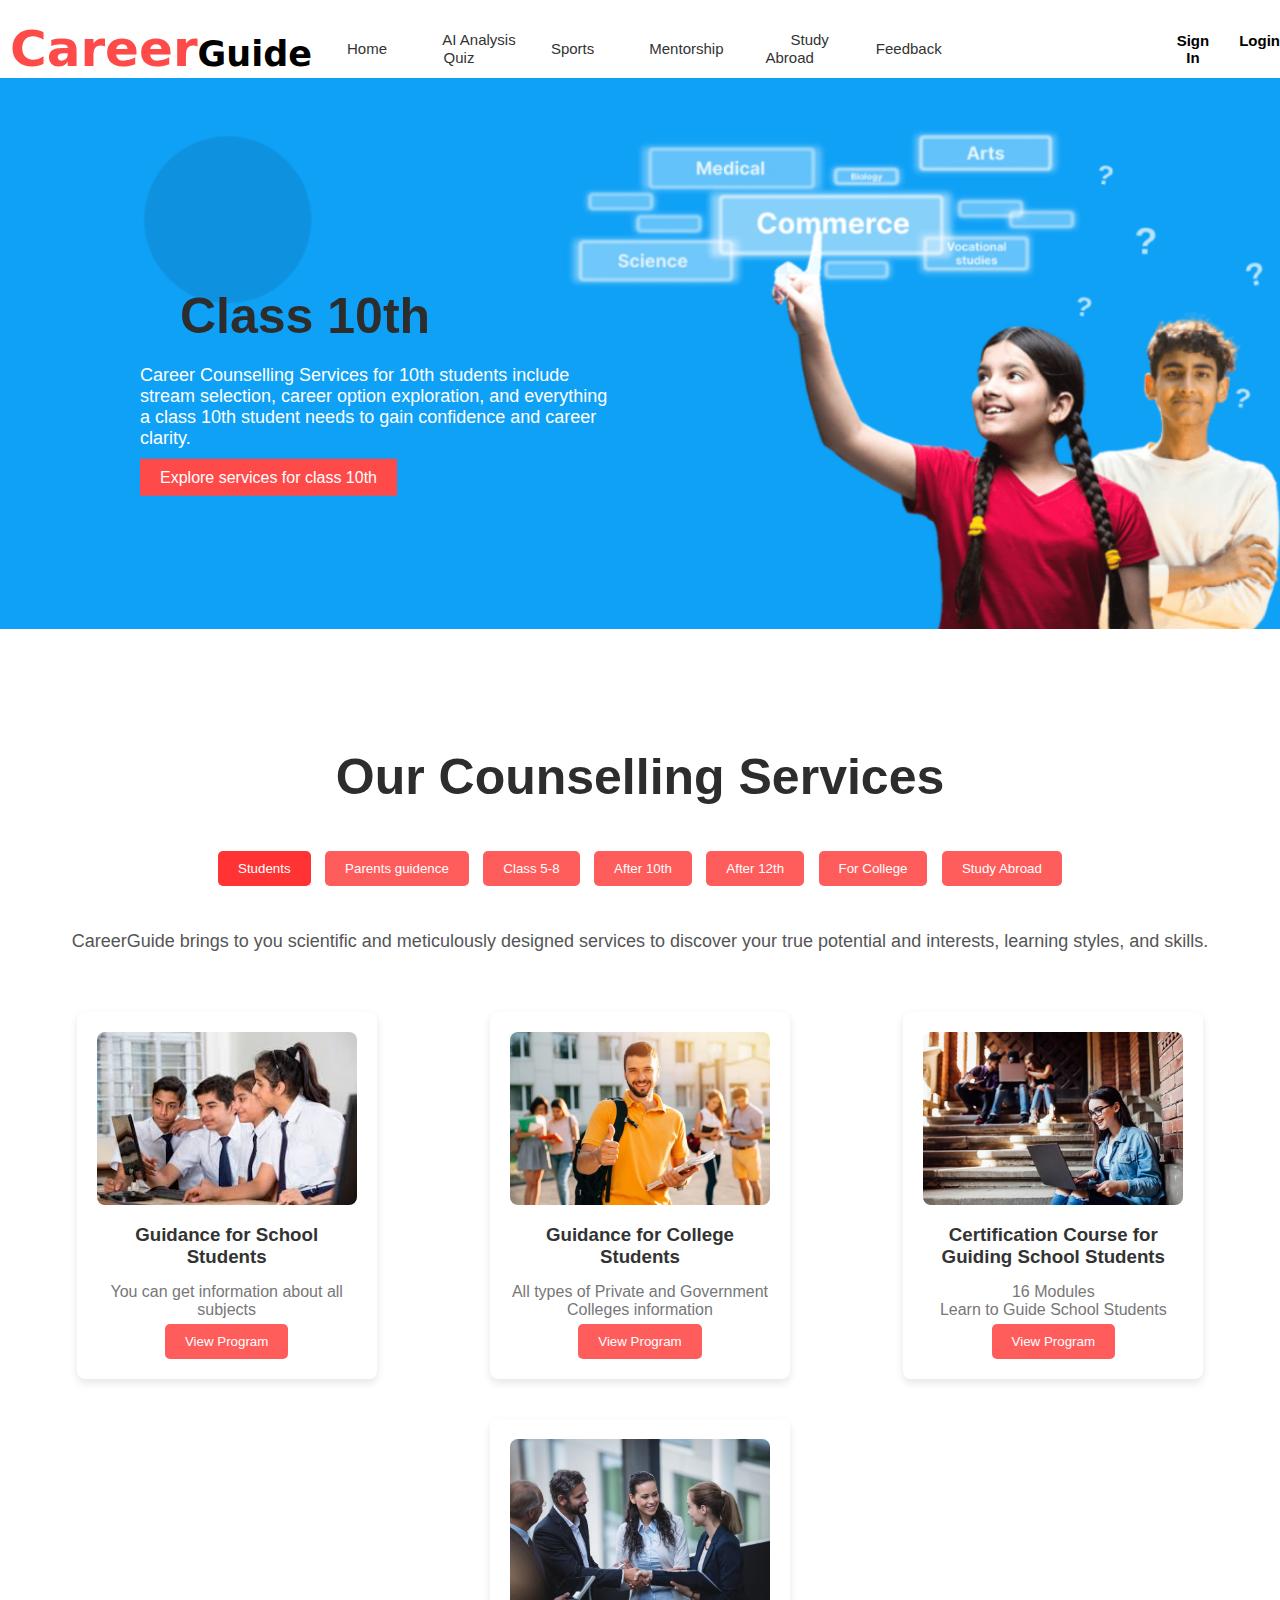
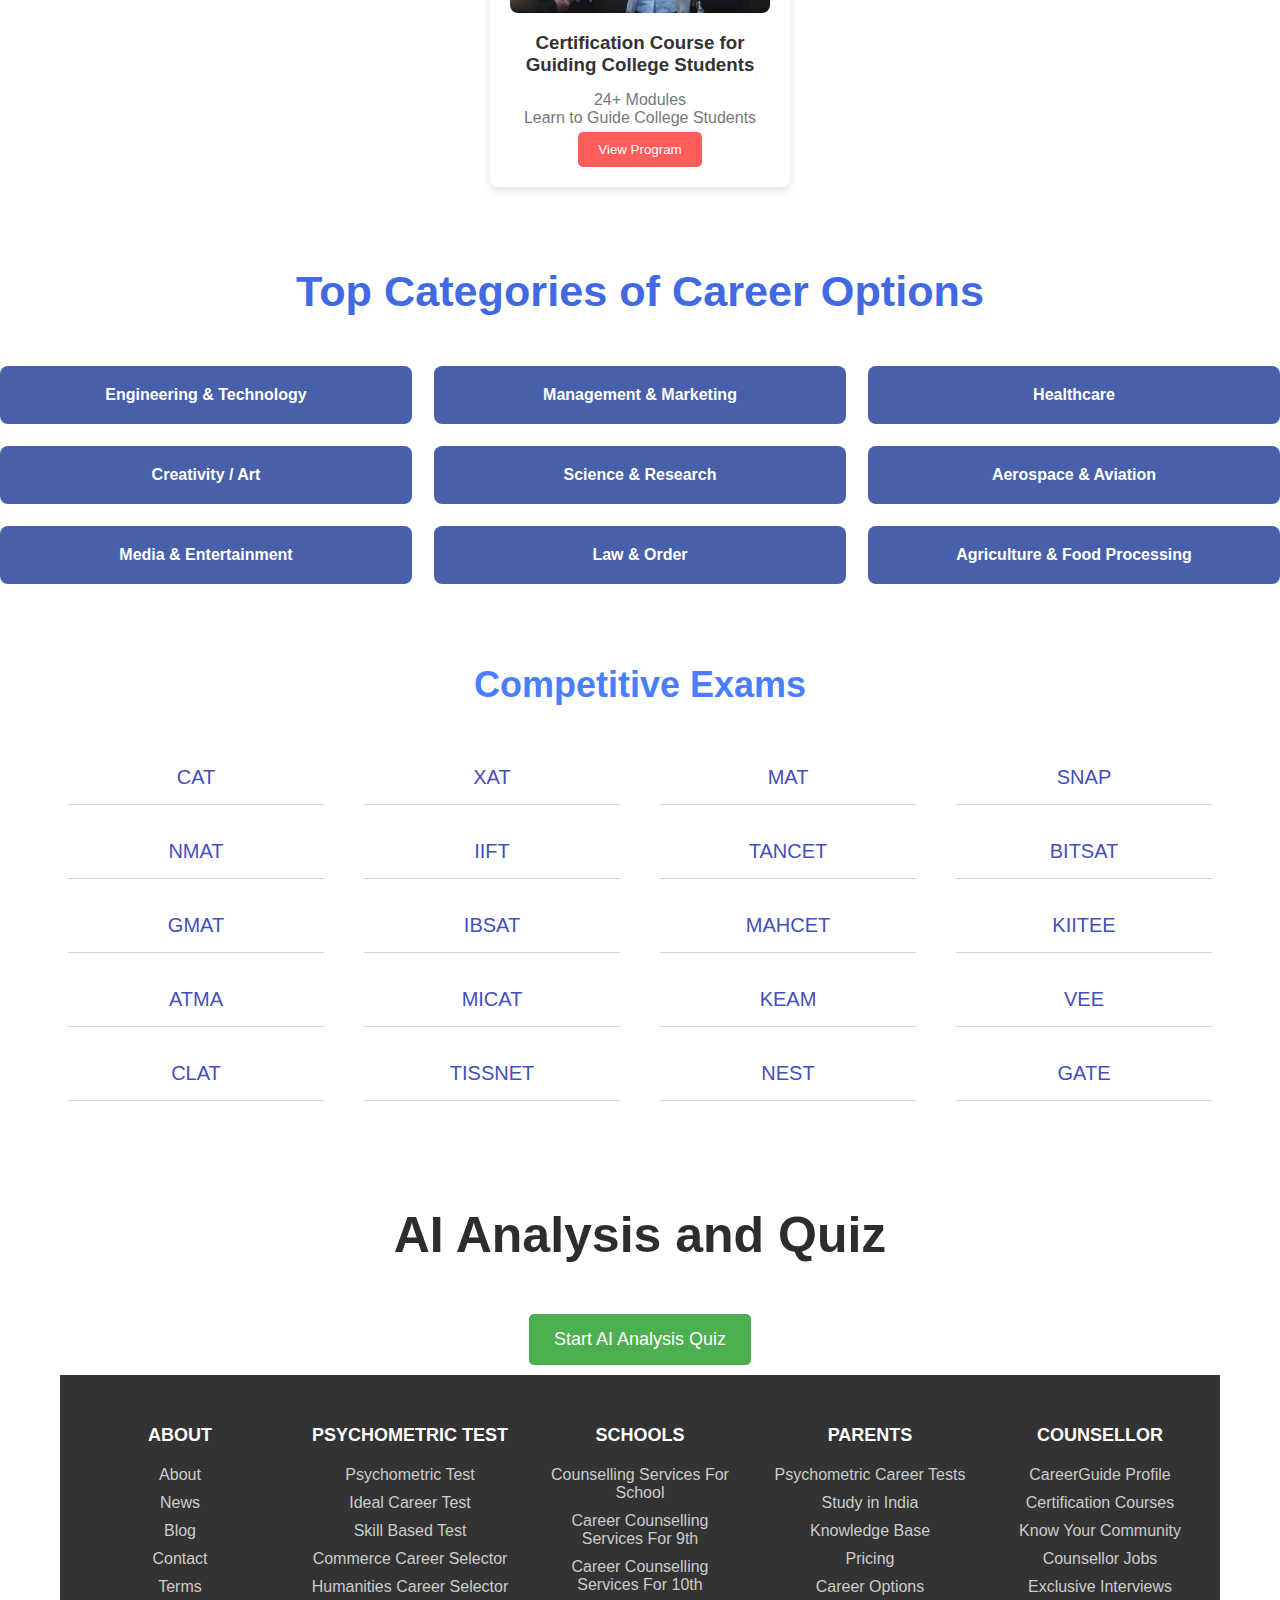
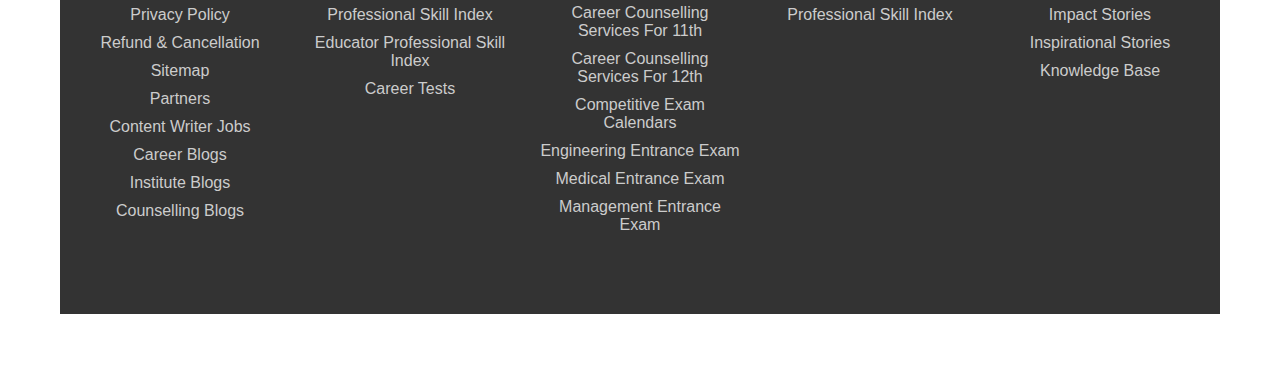
==== commit f872af48: "update" ====
--- a/index.html
+++ b/index.html
@@ -10,18 +10,17 @@
   <header>
     <nav>
       <ul>
-        <div class="main">CareerGuide</div>
+        <div class="main"><span class="main-c">Career</span>Guide</div>
         <li><a href="#">Home</a></li>
-        <li><a href="#">Class 5-10</a></li>
-        <li><a href="#">Class 11-12</a></li>
-        <li><a href="#">College</a></li>
+        <li><a href="#">AI Analysis Quiz</a></li>
+        <li><a href="#">Sports</a></li>
+       
         <li><a href="#">Mentorship</a></li>
         <li><a href="#">Study Abroad</a></li>
-        <li><a href="#">Exams</a></li>
-        <li><a href="#">Courses</a></li>
+         <li><a href="#">Feedback</a></li>
         <div class="sign">
-            <a href="http://127.0.0.1:3002/signup.html">Sign In</a>
-            <a href="http://127.0.0.1:3002/login.html">Login</a>
+            <a href="http://127.0.0.1:3000/signup.html">Sign In</a>
+            <a href="http://127.0.0.1:3000/login.html">Login</a>
         </div>
         
       </ul>
@@ -96,11 +95,11 @@
     <h1>Our Counselling Services</h1>
     <nav>
         <button class="active">Students</button>
-        <button>Working-Professionals</button>
+        <button>Parents guidence</button>
+        <button>Class 5-8</button>
+        <button>After 10th</button>
+        <button>After 12th</button>
         <button>For College</button>
-        <button>Class 11&12</button>
-        <button>Class 10</button>
-        <button>Class 8&9</button>
         <button>Study Abroad</button>
     </nav>
 </header>
@@ -201,10 +200,9 @@
 
 <div class="containerrr">
   <h1>AI Analysis and Quiz</h1>
-  <button class="button button-ai" onclick="startAIAnalysis()">Start AI Analysis</button>
-  <button class="button button-quiz" onclick="startQuiz()">Start Quiz</button>
-
-  <div id="output"></div>
+  <button class="button button-ai" onclick="startAIAnalysis()">Start AI Analysis Quiz</button>
+  
+  <div id="output"></div
 </div>
 
 
--- a/style.css
+++ b/style.css
@@ -13,17 +13,23 @@
     padding: -9px;
   }
   .main{
-    font-size: 30px;
+    font-size: 35px;
+    
     font-weight: bold;
     cursor: pointer;
     font-family: system-ui, -apple-system, BlinkMacSystemFont, 'Segoe UI', Roboto, Oxygen, Ubuntu, Cantarell, 'Open Sans', 'Helvetica Neue', sans-serif;
+  }
+  .main-c{
+    font-size: 50px;
+    color:#ff4a4a;
   }
   
   nav ul {
     list-style-type: none;
     display: flex;
-    gap: 10px;
+    gap: 15px;
     align-items: center;
+    margin: 8px 0 -20px 10px;
     
     
   }
@@ -44,6 +50,7 @@
   nav ul li a:hover{
     color: red;
   }
+  
   .sign{
     
     font-size: 15px;
@@ -283,7 +290,7 @@
 }
 
  .career-grid button{
-    background-color: #4169E1;
+    background-color:#4860a9;
     color: white;
     border: none;
     padding: 20px 20px;
@@ -295,8 +302,8 @@
 }
 
 .career-grid button:hover{
-    background-color:rgb(104, 158, 89);
-    color: yellow;
+    background-color:#1c47c7;
+    
 
     
 }
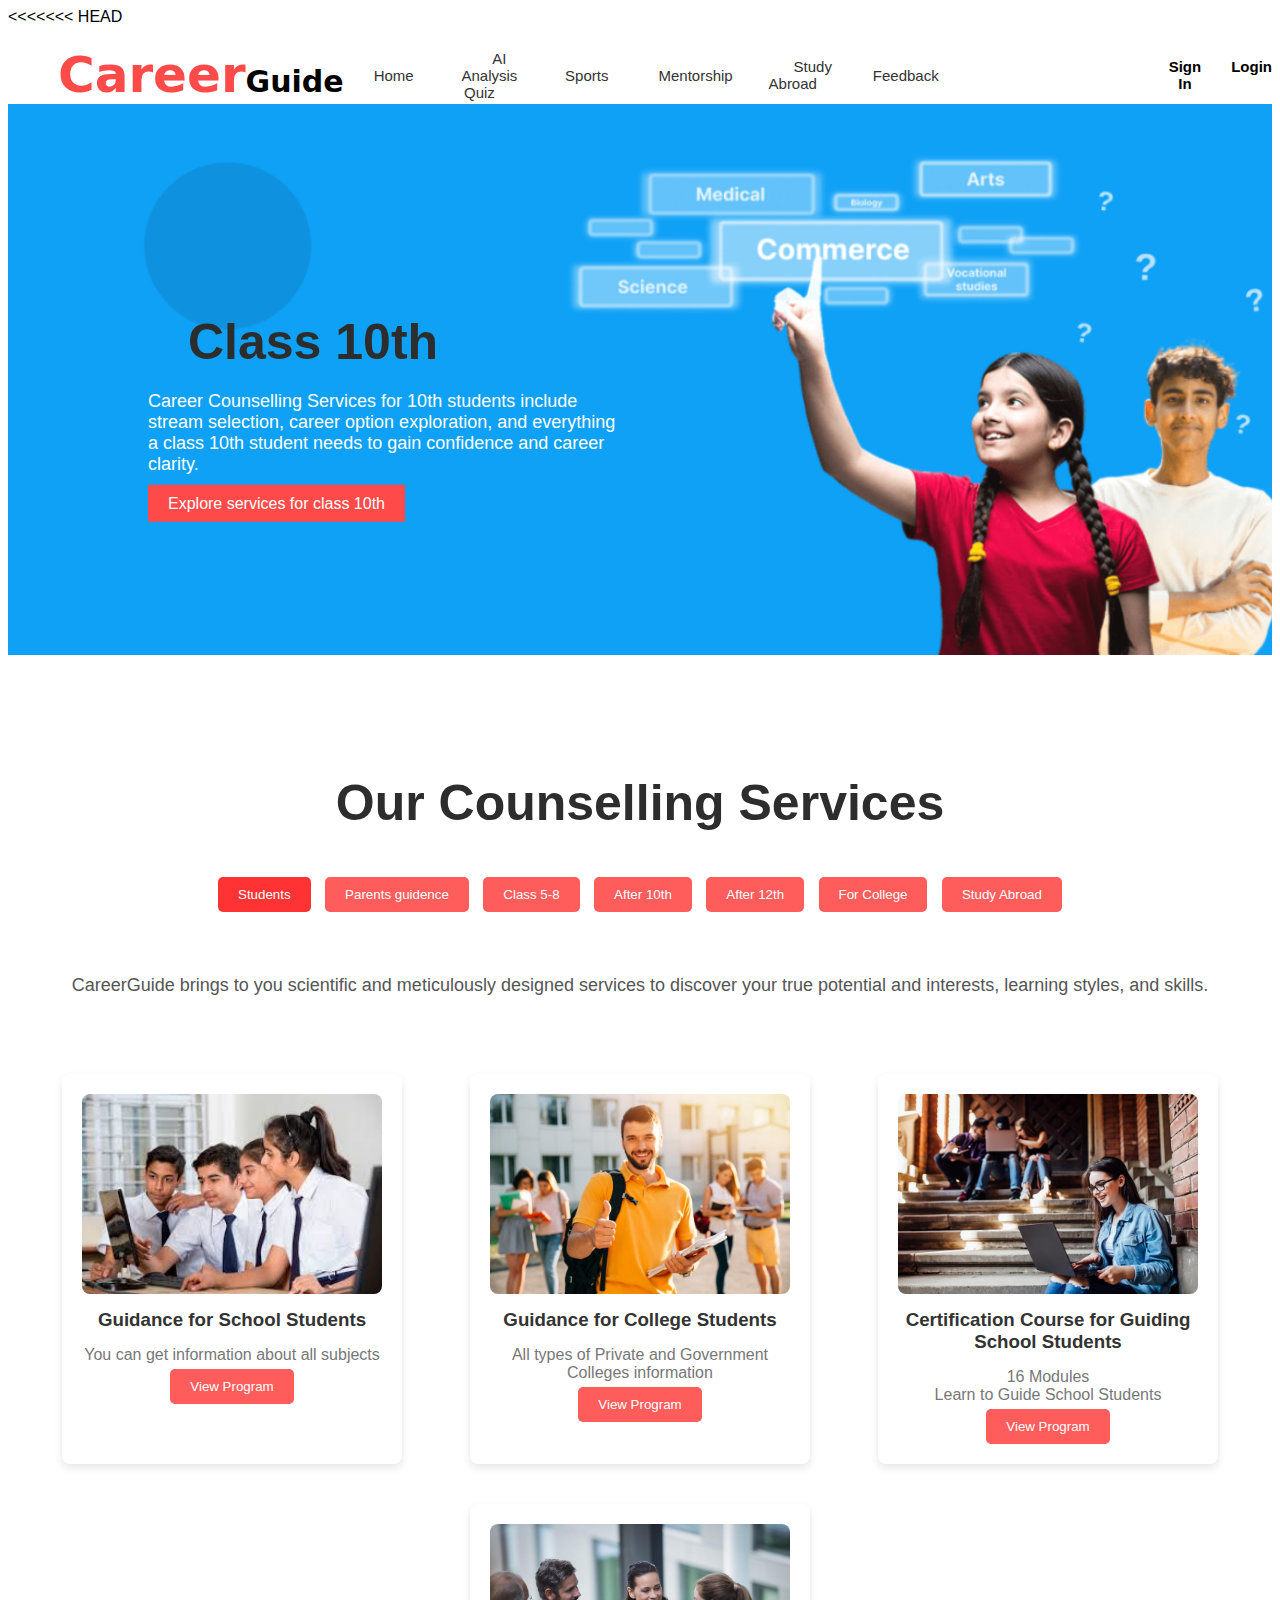
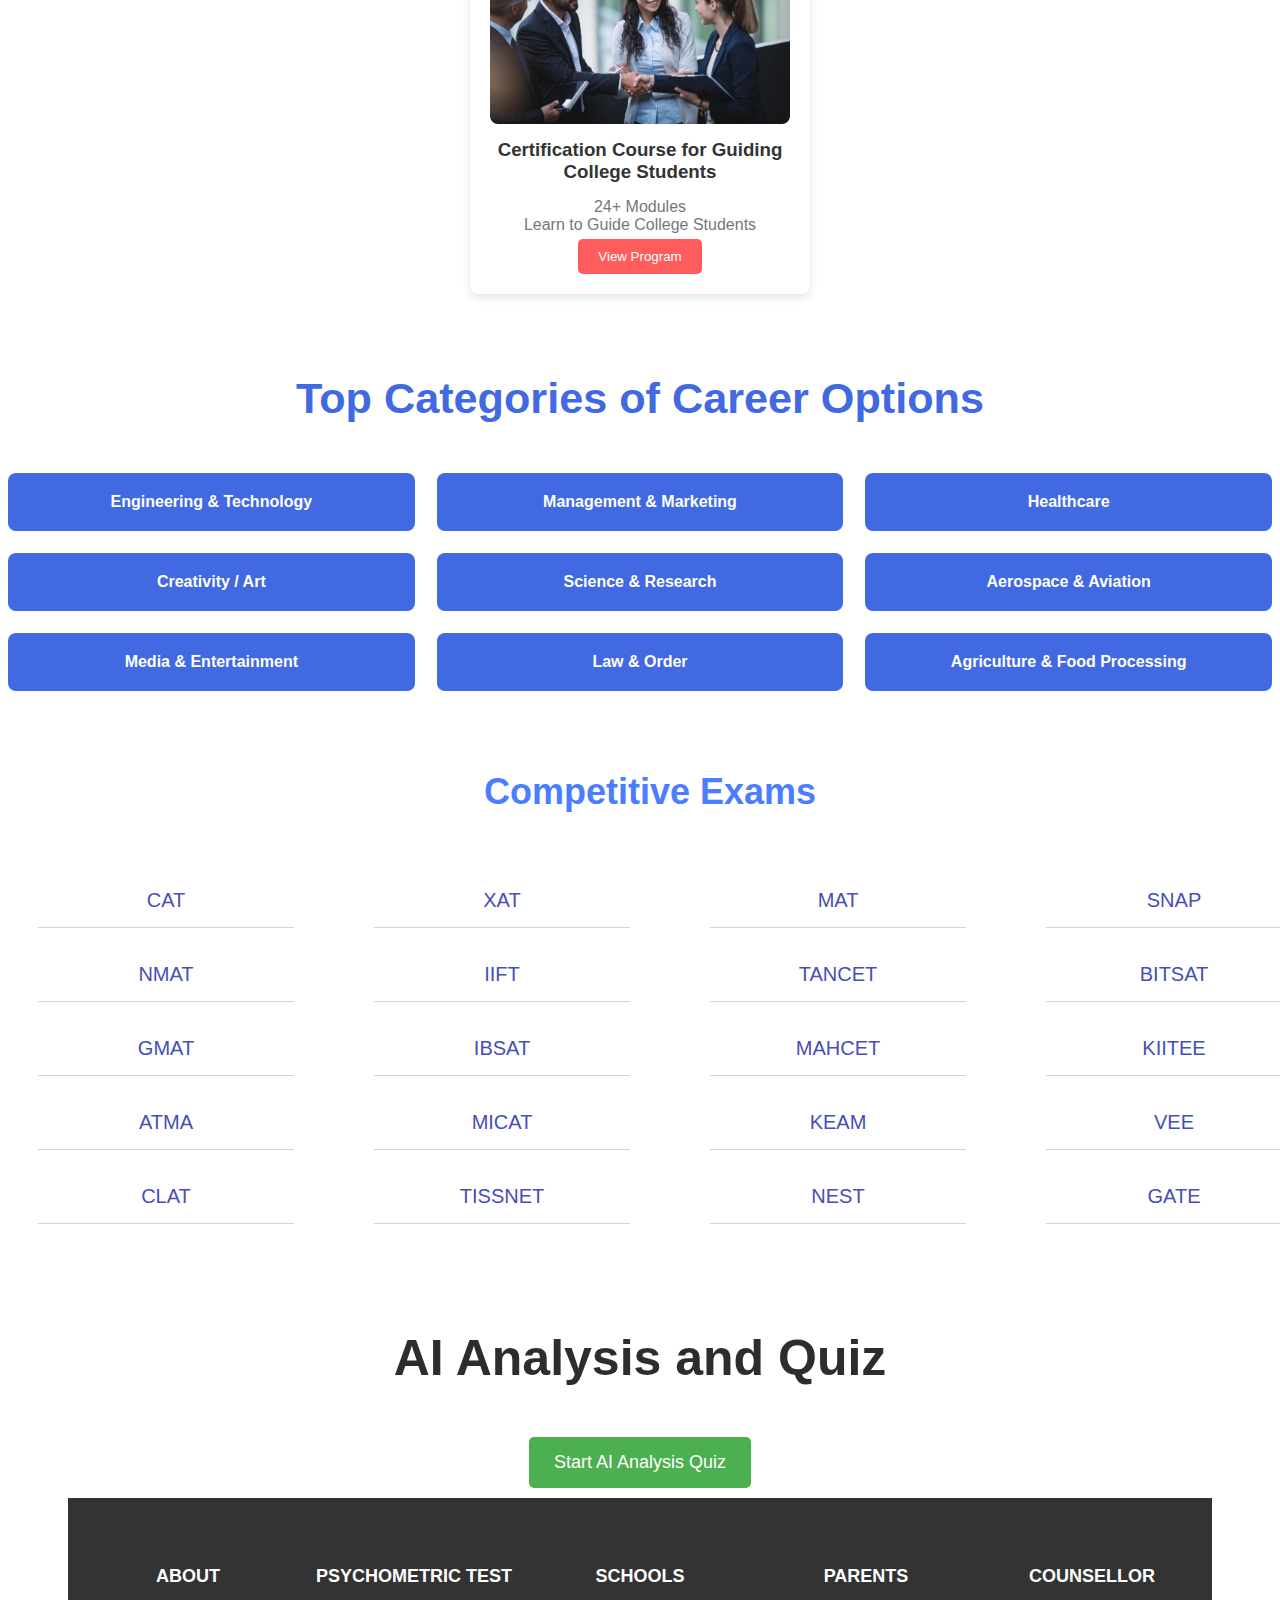
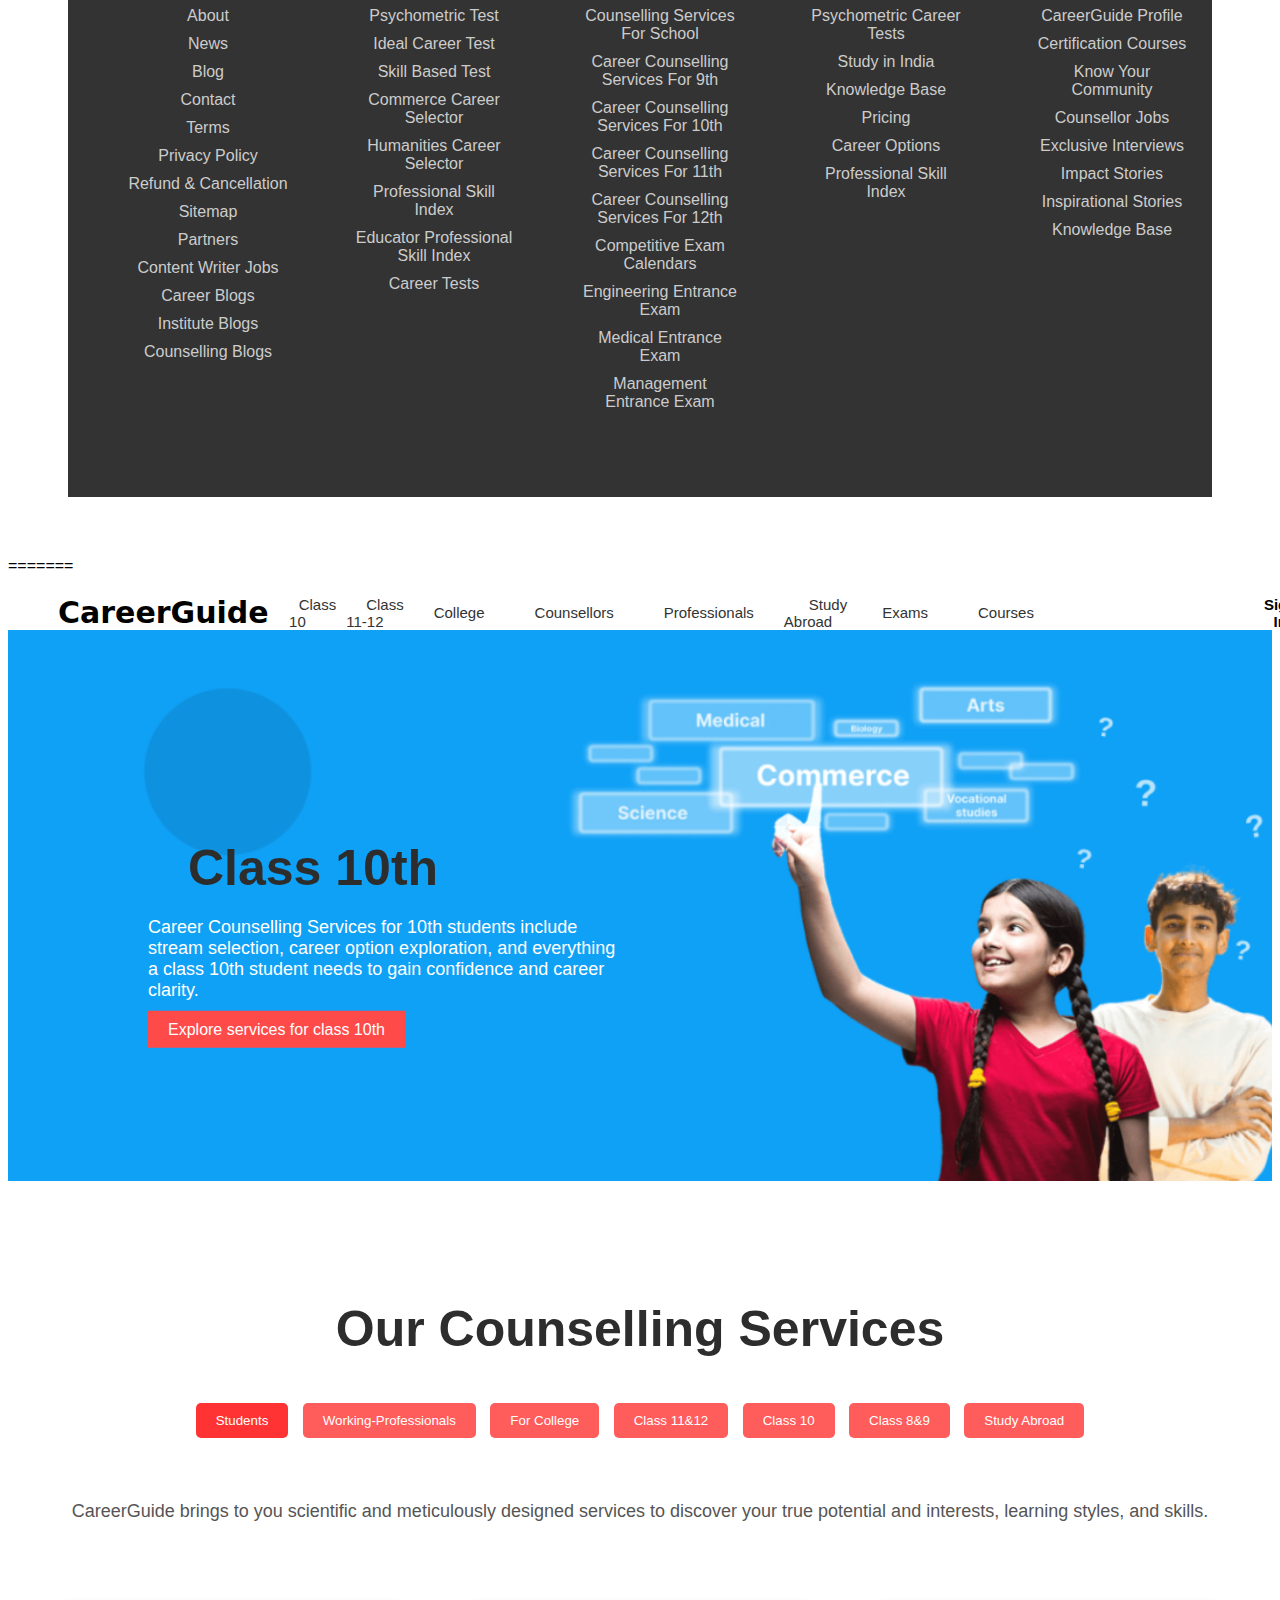
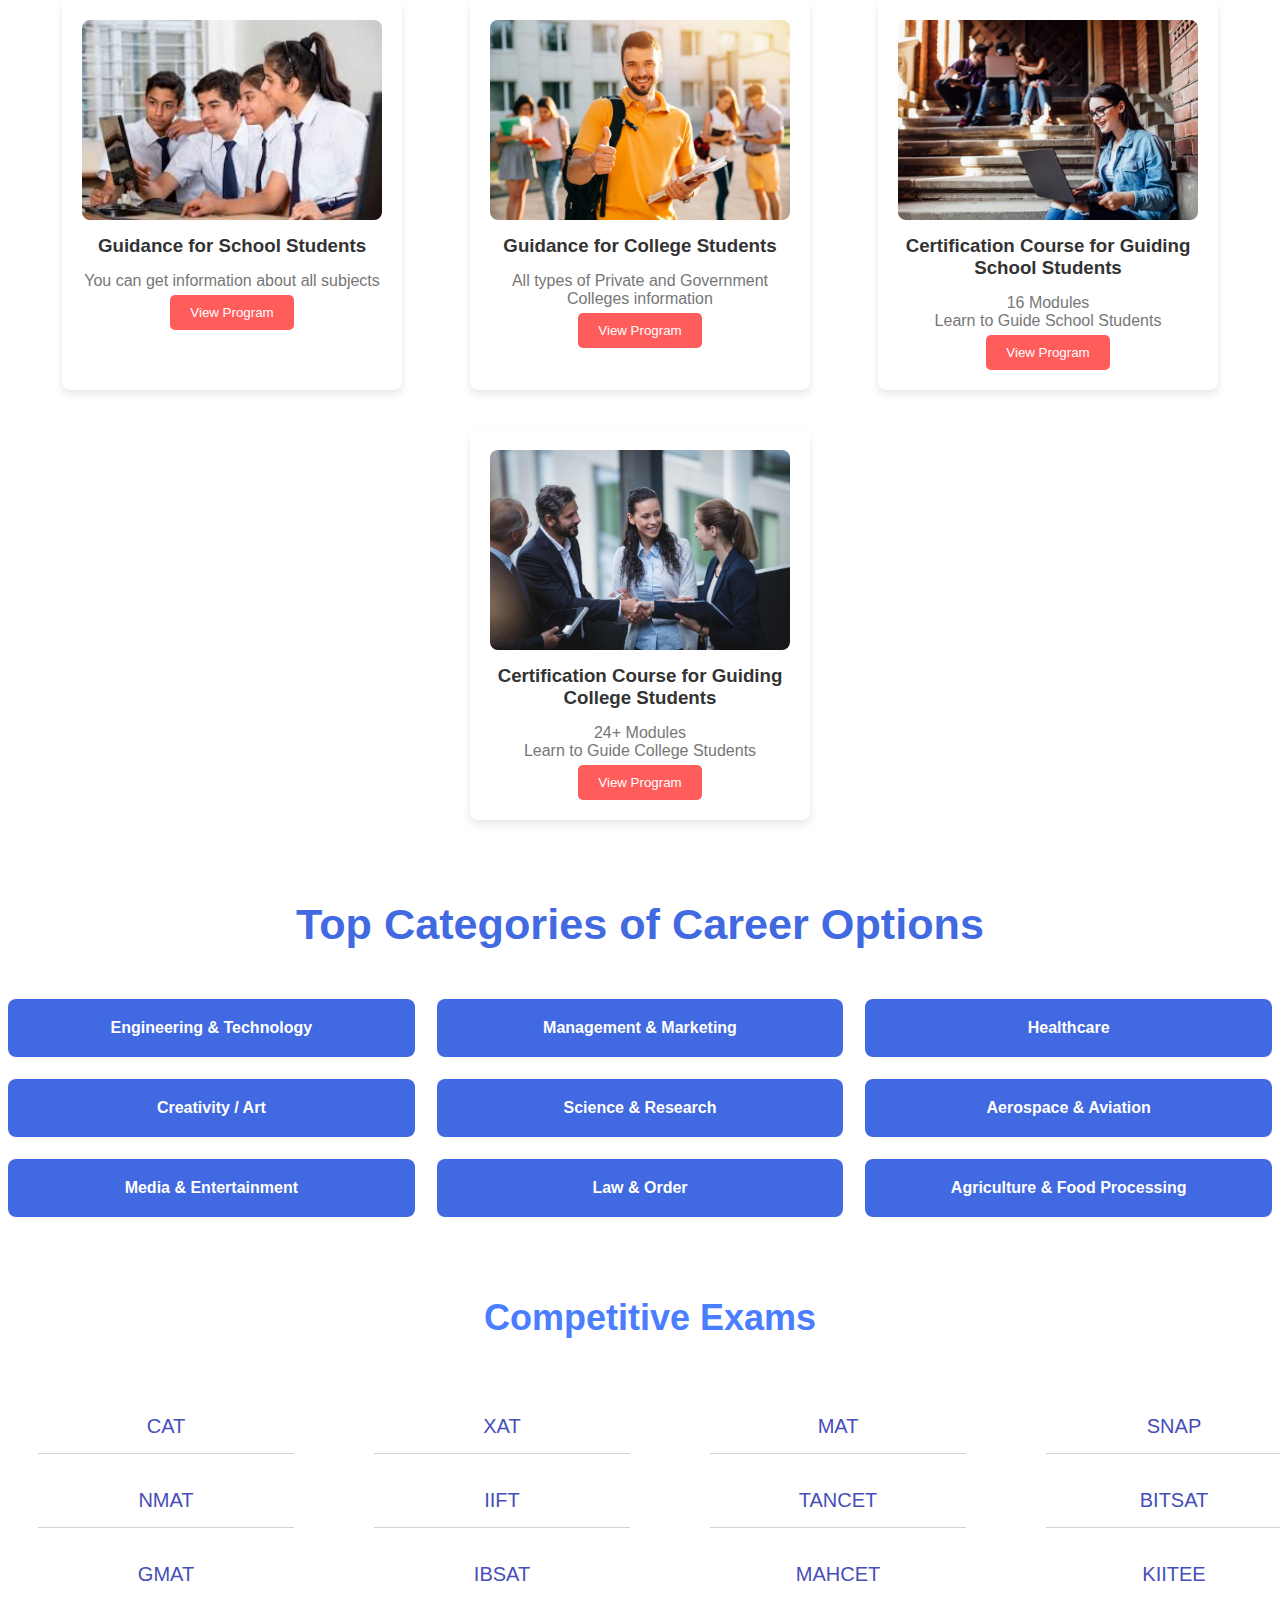
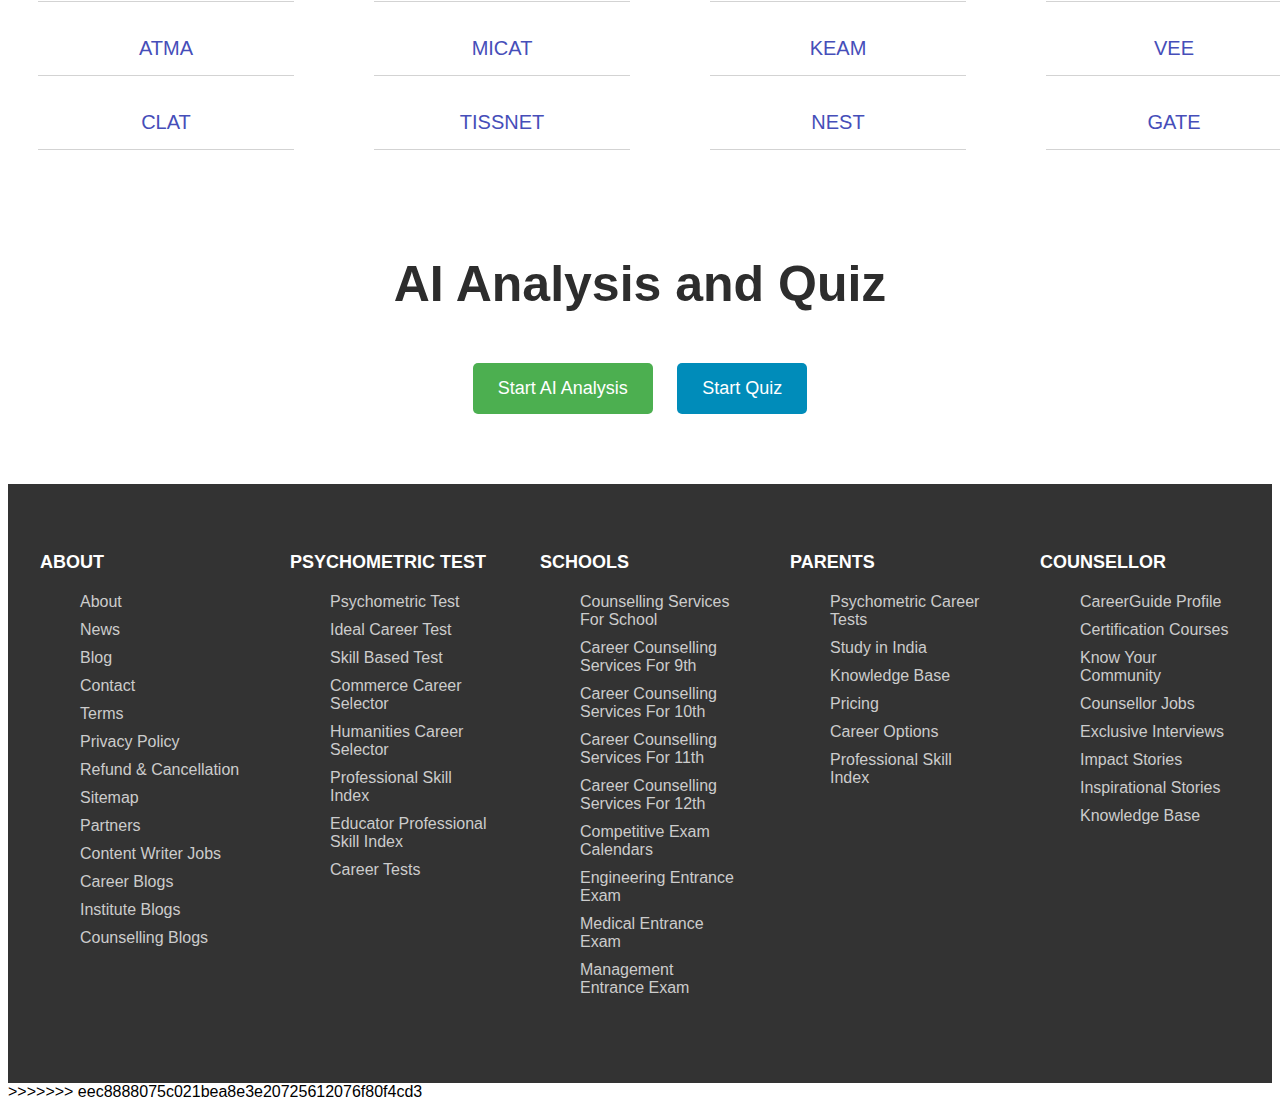
==== commit 358882ba: "second commit" ====
--- a/index.html
+++ b/index.html
@@ -1,3 +1,4 @@
+<<<<<<< HEAD
 <!DOCTYPE html>
 <html lang="en">
 <head>
@@ -291,3 +292,300 @@
   <script src="script.js"></script>
 </body>
 </html>
+=======
+<!DOCTYPE html>
+<html lang="en">
+<head>
+  <meta charset="UTF-8">
+  <meta name="viewport" content="width=device-width, initial-scale=1.0">
+  <title>Career Guide</title>
+  <link rel="stylesheet" href="style.css">
+</head>
+<body>
+  <header>
+    <nav>
+      <ul>
+        <div class="main">CareerGuide</div>
+        <li><a href="#">Class 10</a></li>
+        <li><a href="#">Class 11-12</a></li>
+        <li><a href="#">College</a></li>
+        <li><a href="#">Counsellors</a></li>
+        <li><a href="#">Professionals</a></li>
+        <li><a href="#">Study Abroad</a></li>
+        <li><a href="#">Exams</a></li>
+        <li><a href="#">Courses</a></li>
+        <div class="sign">
+            <a href="http://127.0.0.1:3000/signup.html">Sign In</a>
+            <a href="http://127.0.0.1:3000/login.html">Login</a>
+        </div>
+        
+      </ul>
+    </nav>
+  </header>
+
+  <section class="banner">
+    <div class="slider">
+      <div class="slides">
+        <input type="radio" name="radio-btn" id="radio1" checked>
+        <input type="radio" name="radio-btn" id="radio2">
+        <input type="radio" name="radio-btn" id="radio3">
+        <input type="radio" name="radio-btn" id="radio4">
+        <input type="radio" name="radio-btn" id="radio5">
+
+        <div class="slide first">
+          <img src="banner_1.png" alt="Students Image 1">
+          <div class="content">
+            <h1>Class 10th</h1>
+            <p>Career Counselling Services for 10th students include <br> stream selection, career option exploration, and everything <br> a class 10th student needs to gain confidence and career <br> clarity.</p>
+            <a href="#">Explore services for class 10th</a>
+            
+          </div>
+        </div>
+        <div class="slide">
+          <img src="banner_2.png" alt="Students Image 2">
+          <div class="content">
+            <h1>Class 11th-12th</h1>
+            <p>Guidance on choosing the right subjects and career paths <br> for students in classes 11 and 12. Explore various careerbr <br> opportunities and plan your future with confidence.</p>
+            <a href="#">Explore services for classes 11-12</a>
+          </div>
+        </div>
+        <div class="slide">
+          <img src="banner_3.png" alt="Students Image 3">
+          <div class="content">
+            <h1>College</h1>
+            <p>Everything you need to know about college admissions,<br> choosing the right course, and making the most <br> of your college experience.</p>
+            <a href="#">Explore college services</a>
+          </div>
+        </div>
+        <div class="slide">
+          <img src="banner_4.png" alt="Students Image 4">
+          <div class="content">
+            <h1>Counsellors</h1>
+            <p>Find professional counsellors who can help you navigate <br> your academic and career path with personalized <br> advice and support.</p>
+            <a href="#">Find a counsellor</a>
+          </div>
+        </div>
+        <div class="slide">
+          <img src="banner_5.png" alt="Students Image 5">
+          <div class="content">
+            <h1>Study Abroad</h1>
+            <p>Explore opportunities for studying abroad, <br> including application processes, scholarships, <br> and tips for international students.</p>
+            <a href="#">Learn more about studying abroad</a>
+          </div>
+        </div>
+
+        <div class="navigation-auto">
+          <div class="auto-btn1"></div>
+          <div class="auto-btn2"></div>
+          <div class="auto-btn3"></div>
+          <div class="auto-btn4"></div>
+          <div class="auto-btn5"></div>
+        </div>
+      </div>
+    </div>
+  </section>
+
+  
+
+  <header>
+    <h1>Our Counselling Services</h1>
+    <nav>
+        <button class="active">Students</button>
+        <button>Working-Professionals</button>
+        <button>For College</button>
+        <button>Class 11&12</button>
+        <button>Class 10</button>
+        <button>Class 8&9</button>
+        <button>Study Abroad</button>
+    </nav>
+</header>
+
+<section class="intro">
+    <p>CareerGuide brings to you scientific and meticulously designed services to discover your true potential and interests, learning styles, and skills.</p>
+</section>
+
+<section class="programs">
+    <div class="program-card">
+        <img src="school.jpeg" alt="5th to 12th School Students">
+        <h3>Guidance for School Students</h3>
+        <p>You can get information about all subjects</p>
+        <button>View Program</button>
+    </div>
+
+    <div class="program-card">
+        <img src="college admission service abroad.jpg" alt="College Students">
+        <h3>Guidance for College Students</h3>
+        <p>All types of Private and Government Colleges information</p>
+        <button>View Program</button>
+    </div>
+
+    <div class="program-card">
+        <img src="delhi university.jpg" alt="Certification Course for Guiding School Students">
+        <h3>Certification Course for Guiding School Students</h3>
+        <p>16 Modules<br>Learn to Guide School Students</p>
+        <button>View Program</button>
+    </div>
+
+    <div class="program-card">
+        <img src="job guarantee.jpg" alt="Certification Course for Guiding College Students">
+        <h3>Certification Course for Guiding College Students</h3>
+        <p>24+ Modules<br>Learn to Guide College Students</p>
+        <button>View Program</button>
+    </div>
+</section>
+<div class="container">
+    <h1>Top Categories of Career Options</h1>
+    <div class="career-grid">
+        <button>Engineering & Technology</button>
+        <button>Management & Marketing</button>
+        <button>Healthcare</button>
+        <button>Creativity / Art</button>
+        <button>Science & Research</button>
+        <button>Aerospace & Aviation</button>
+        <button>Media & Entertainment</button>
+        <button>Law & Order</button>
+        <button>Agriculture & Food Processing</button>
+    </div>
+</div>
+
+
+
+    <div class="containerr">
+        <h1>Competitive Exams</h1>
+        <div class="columns">
+            <div class="column">
+                <ul>
+                    <li>CAT</li>
+                    <li>NMAT</li>
+                    <li>GMAT</li>
+                    <li>ATMA</li>
+                    <li>CLAT</li>
+                </ul>
+            </div>
+            <div class="column">
+                <ul>
+                    <li>XAT</li>
+                    <li>IIFT</li>
+                    <li>IBSAT</li>
+                    <li>MICAT</li>
+                    <li>TISSNET</li>
+                </ul>
+            </div>
+            <div class="column">
+                <ul>
+                    <li>MAT</li>
+                    <li>TANCET</li>
+                    <li>MAHCET</li>
+                    <li>KEAM</li>
+                    <li>NEST</li>
+                </ul>
+            </div>
+            <div class="column">
+                <ul>
+                    <li>SNAP</li>
+                    <li>BITSAT</li>
+                    <li>KIITEE</li>
+                    <li>VEE</li>
+                    <li>GATE</li>
+                </ul>
+            </div>
+        </div>
+    </div>
+</body>
+</html>
+
+<div class="containerrr">
+  <h1>AI Analysis and Quiz</h1>
+  <button class="button button-ai" onclick="startAIAnalysis()">Start AI Analysis</button>
+  <button class="button button-quiz" onclick="startQuiz()">Start Quiz</button>
+
+  <div id="output"></div>
+</div>
+
+
+
+    <footer>
+        <div class="footer-container">
+            <div class="footer-column">
+                <h3>ABOUT</h3>
+                <ul>
+                    <li><a href="#">About</a></li>
+                    <li><a href="#">News</a></li>
+                    <li><a href="#">Blog</a></li>
+                    <li><a href="#">Contact</a></li>
+                    <li><a href="#">Terms</a></li>
+                    <li><a href="#">Privacy Policy</a></li>
+                    <li><a href="#">Refund & Cancellation</a></li>
+                    <li><a href="#">Sitemap</a></li>
+                    <li><a href="#">Partners</a></li>
+                    <li><a href="#">Content Writer Jobs</a></li>
+                    <li><a href="#">Career Blogs</a></li>
+                    <li><a href="#">Institute Blogs</a></li>
+                    <li><a href="#">Counselling Blogs</a></li>
+                </ul>
+            </div>
+            <div class="footer-column">
+                <h3>PSYCHOMETRIC TEST</h3>
+                <ul>
+                    <li><a href="#">Psychometric Test</a></li>
+                    <li><a href="#">Ideal Career Test</a></li>
+                    <li><a href="#">Skill Based Test</a></li>
+                    <li><a href="#">Commerce Career Selector</a></li>
+                    <li><a href="#">Humanities Career Selector</a></li>
+                    <li><a href="#">Professional Skill Index</a></li>
+                    <li><a href="#">Educator Professional Skill Index</a></li>
+                    <li><a href="#">Career Tests</a></li>
+                </ul>
+            </div>
+            <div class="footer-column">
+                <h3>SCHOOLS</h3>
+                <ul>
+                    <li><a href="#">Counselling Services For School</a></li>
+                    <li><a href="#">Career Counselling Services For 9th</a></li>
+                    <li><a href="#">Career Counselling Services For 10th</a></li>
+                    <li><a href="#">Career Counselling Services For 11th</a></li>
+                    <li><a href="#">Career Counselling Services For 12th</a></li>
+                    <li><a href="#">Competitive Exam Calendars</a></li>
+                    <li><a href="#">Engineering Entrance Exam</a></li>
+                    <li><a href="#">Medical Entrance Exam</a></li>
+                    <li><a href="#">Management Entrance Exam</a></li>
+                </ul>
+            </div>
+            <div class="footer-column">
+                <h3>PARENTS</h3>
+                <ul>
+                    <li><a href="#">Psychometric Career Tests</a></li>
+                    <li><a href="#">Study in India</a></li>
+                    <li><a href="#">Knowledge Base</a></li>
+                    <li><a href="#">Pricing</a></li>
+                    <li><a href="#">Career Options</a></li>
+                    <li><a href="#">Professional Skill Index</a></li>
+                </ul>
+            </div>
+            <div class="footer-column">
+                <h3>COUNSELLOR</h3>
+                <ul>
+                    <li><a href="#">CareerGuide Profile</a></li>
+                    <li><a href="#">Certification Courses</a></li>
+                    <li><a href="#">Know Your Community</a></li>
+                    <li><a href="#">Counsellor Jobs</a></li>
+                    <li><a href="#">Exclusive Interviews</a></li>
+                    <li><a href="#">Impact Stories</a></li>
+                    <li><a href="#">Inspirational Stories</a></li>
+                    <li><a href="#">Knowledge Base</a></li>
+                </ul>
+            </div>
+          
+            </div>
+        </div>
+    </footer>
+
+</body>
+</html>
+
+
+
+  <script src="script.js"></script>
+</body>
+</html>
+>>>>>>> eec8888075c021bea8e3e20725612076f80f4cd3
--- a/style.css
+++ b/style.css
@@ -1,3 +1,4 @@
+<<<<<<< HEAD
 * {
     margin: 0;
     padding: 0;
@@ -455,3 +456,455 @@
 .button:hover {
   opacity: 0.9;
 }
+=======
+* {
+    margin: 0;
+    padding: 0;
+    box-sizing: border-box;
+  }
+  
+  body {
+    font-family: Arial, sans-serif;
+  }
+  
+  header {
+    background: white;
+    padding: -9px;
+  }
+  .main{
+    font-size: 30px;
+    font-weight: bold;
+    cursor: pointer;
+    font-family: system-ui, -apple-system, BlinkMacSystemFont, 'Segoe UI', Roboto, Oxygen, Ubuntu, Cantarell, 'Open Sans', 'Helvetica Neue', sans-serif;
+  }
+  
+  nav ul {
+    list-style-type: none;
+    display: flex;
+    gap: 10px;
+    align-items: center;
+    
+    
+  }
+  
+  nav ul li {
+    display: inline;
+  }
+  
+  nav ul li a {
+    text-decoration: none;
+    color: #333;
+    margin: 20px;
+    font-size: 15px;
+    
+    
+    
+  }
+  nav ul li a:hover{
+    color: red;
+  }
+  .sign{
+    
+    font-size: 15px;
+    display: flex;
+    gap: 30px;
+    cursor: pointer;
+   font-weight: bold;
+   margin:0px 00px 0px 200px;
+
+  }
+  .sign a{
+    text-decoration: none;
+    color: black;
+  }
+ .sign a:hover{
+    color: #ff4a4a;
+ }
+  
+  .banner {
+    position: relative;
+    width: 100%;
+    height: 70vh;
+    background: white;
+  }
+  
+  .slider {
+    width: 100%;
+    height: 125%;
+    position: absolute;
+    overflow: hidden;
+  }
+  
+  .slides {
+    display: flex;
+    width: 500%;
+    height: 70%;
+  }
+  
+  .slides input {
+    display: none;
+  }
+  
+  .slide {
+    width: 20%;
+    transition: 0.6s;
+  }
+  
+  .slide img {
+    width: 100%;
+    height: 100%;
+    object-fit: cover;
+  }
+  
+  .navigation-auto {
+    position: absolute;
+    width: 100%;
+    display: flex;
+    justify-content: center;
+    margin-top: -50px;
+  }
+  
+  .auto-btn1, .auto-btn2, .auto-btn3, .auto-btn4 {
+    width: 10px;
+    height: 10px;
+    border-radius: 50%;
+    margin: 10px;
+    background: #ccc;
+    transition: background 0.4s;
+  }
+  
+  #radio1:checked ~ .first {
+    margin-left: 0;
+  }
+  
+  #radio2:checked ~ .first {
+    margin-left: -20%;
+  }
+  
+  #radio3:checked ~ .first {
+    margin-left: -40%;
+  }
+  
+  #radio4:checked ~ .first {
+    margin-left: -60%;
+  }
+  
+  .content {
+    position: absolute;
+    top: 40%;
+    left: 10%;
+    transform: translateY(-50%);
+    color: white;
+  }
+  
+  .content h1 {
+    font-size: 50px;
+    margin-bottom: 20px;
+  }
+  
+  .content p {
+    font-size: 18px;
+    margin-bottom: 20px;
+    
+  }
+  
+  .content a {
+    text-decoration: none;
+    background-color: #ff4a4a;
+    color: white;
+    padding: 10px 20px;
+    border-radius: 5px;
+  }
+  .slider .slide {
+    display: none;
+  }
+  
+  .slider .slide:first-of-type {
+    display: block;
+  }
+  
+  input[type="radio"]:checked ~ .slides .slide {
+    display: block;
+  }
+  
+  .content {
+    position: absolute;
+    bottom: 140px;
+    left: 120px;
+    color: #fff;
+    
+    padding: 20px;
+  }
+  header {
+    text-align: center;
+    margin: 20px 0;
+}
+
+h1 {
+    color: #2d2d2d;
+    font-size: 50px;
+    margin: 40px;
+}
+
+nav {
+    margin-top: 10px;
+}
+
+nav button {
+    background-color: #ff5c5c;
+    color: white;
+    border: none;
+    padding: 10px 20px;
+    margin: 5px;
+    cursor: pointer;
+    border-radius: 5px;
+}
+
+nav button.active {
+    background-color: #ff3333;
+}
+
+.intro {
+    text-align: center;
+    padding: 20px;
+    font-size: 18px;
+    color: #555;
+}
+
+.programs {
+    display: flex;
+    justify-content: space-around;
+    flex-wrap: wrap;
+    padding: 20px;
+}
+
+.program-card {
+    background-color: white;
+    border-radius: 8px;
+    box-shadow: 0 4px 8px rgba(0, 0, 0, 0.1);
+    width: 300px;
+    margin: 20px;
+    padding: 20px;
+    text-align: center;
+}
+
+.program-card img {
+    width: 100%;
+    border-radius: 8px;
+}
+
+.program-card h3 {
+    color: #333;
+    margin: 15px 0;
+}
+
+.program-card p {
+    color: #777;
+    margin: 5px 0;
+}
+
+.price {
+    font-size: 20px;
+    color: #ff5c5c;
+}
+
+.price span {
+    color: #555;
+    text-decoration: line-through;
+    margin-left: 10px;
+}
+
+button {
+    background-color: #ff5c5c;
+    color: white;
+    padding: 10px 20px;
+    border: none;
+    border-radius: 5px;
+    cursor: pointer;
+    margin-top: 10px;
+}
+
+.container {
+    text-align: center;
+
+}
+
+.container h1{
+    color: #4169E1;
+    font-size: 2.7rem;
+    margin-bottom: 50px;
+}
+
+.career-grid {
+    display: grid;
+    grid-template-columns: repeat(3, 1fr);
+    gap: 22px;
+}
+
+ .career-grid button{
+    background-color: #4169E1;
+    color: white;
+    border: none;
+    padding: 20px 20px;
+    font-size: 1rem;
+    border-radius: 8px;
+    cursor: pointer;
+    transition: background-color 0.3s ease;
+    font-weight: bold;
+}
+
+.career-grid button:hover{
+    background-color:rgb(104, 158, 89);
+    color: yellow;
+
+    
+}
+
+.containerr {
+    width: 100%;
+    text-align: center;
+    padding: 10px;
+}
+
+.containerr h1 {
+    font-size: 36px;
+    color: #4a7eff;
+    margin-bottom: 30px;
+    padding: 30px;
+}
+
+.columns {
+    display: flex;
+    justify-content: center;
+}
+
+.column {
+    margin: 0 20px;
+}
+
+ul {
+    list-style-type: none;
+}
+
+.containerr li {
+    font-size: 20px;
+    color: #464eb9;
+    margin-bottom: 35px;
+    padding-bottom: 15px;
+    border-bottom: 1px solid #d3d3d3;
+    width: 20vw;
+    text-align: center;
+    cursor: pointer;
+}
+.containerr li:hover{
+    color: red;
+}
+
+/* footer */
+
+
+
+footer {
+    background-color: #333;
+    color: #fff;
+    padding: 50px 0;
+}
+
+.footer-container {
+    display: flex;
+    justify-content: space-between;
+    flex-wrap: wrap;
+    max-width: 1200px;
+    margin: 0 auto;
+    padding: 0 20px;
+}
+
+.footer-column {
+    width: 15%;
+    min-width: 200px;
+    margin-bottom: 20px;
+}
+
+.footer-column h3 {
+    font-size: 18px;
+    margin-bottom: 20px;
+    color: #fff;
+}
+
+.footer-column ul {
+    list-style-type: none;
+}
+
+.footer-column ul li {
+    margin-bottom: 10px;
+}
+
+.footer-column ul li a {
+    color: #ccc;
+    text-decoration: none;
+}
+
+.footer-column ul li a:hover {
+    text-decoration: underline;
+}
+
+.social-links {
+    display: flex;
+}
+
+.social-links li {
+    margin-right: 10px;
+}
+
+.social-links img {
+    width: 24px;
+    height: 24px;
+}
+
+.google-play img {
+    width: 150px;
+    margin-top: 20px;
+}
+
+.footer-column p {
+    margin: 10px 0;
+}
+
+@media (max-width: 768px) {
+    .footer-container {
+        flex-direction: column;
+        align-items: center;
+    }
+
+    .footer-column {
+        width: 100%;
+        text-align:center;
+        }
+}
+
+.containerrr {
+  text-align: center;
+  margin: 60px;
+  
+}
+.containerrr button {
+  padding: 15px 25px;
+  margin: 10px;
+  font-size: 18px;
+  cursor: pointer;
+  border: none;
+  border-radius: 5px;
+  transition: background-color 0.3s ease;
+}
+.button-ai {
+  background-color: #4CAF50;
+  color: white;
+}
+.button-quiz {
+  background-color: #008CBA;
+  color: white;
+}
+.button:hover {
+  opacity: 0.9;
+}
+>>>>>>> eec8888075c021bea8e3e20725612076f80f4cd3
--- a/style.css
+++ b/style.css
@@ -1,3 +1,4 @@
+<<<<<<< HEAD
 * {
     margin: 0;
     padding: 0;
@@ -455,3 +456,455 @@
 .button:hover {
   opacity: 0.9;
 }
+=======
+* {
+    margin: 0;
+    padding: 0;
+    box-sizing: border-box;
+  }
+  
+  body {
+    font-family: Arial, sans-serif;
+  }
+  
+  header {
+    background: white;
+    padding: -9px;
+  }
+  .main{
+    font-size: 30px;
+    font-weight: bold;
+    cursor: pointer;
+    font-family: system-ui, -apple-system, BlinkMacSystemFont, 'Segoe UI', Roboto, Oxygen, Ubuntu, Cantarell, 'Open Sans', 'Helvetica Neue', sans-serif;
+  }
+  
+  nav ul {
+    list-style-type: none;
+    display: flex;
+    gap: 10px;
+    align-items: center;
+    
+    
+  }
+  
+  nav ul li {
+    display: inline;
+  }
+  
+  nav ul li a {
+    text-decoration: none;
+    color: #333;
+    margin: 20px;
+    font-size: 15px;
+    
+    
+    
+  }
+  nav ul li a:hover{
+    color: red;
+  }
+  .sign{
+    
+    font-size: 15px;
+    display: flex;
+    gap: 30px;
+    cursor: pointer;
+   font-weight: bold;
+   margin:0px 00px 0px 200px;
+
+  }
+  .sign a{
+    text-decoration: none;
+    color: black;
+  }
+ .sign a:hover{
+    color: #ff4a4a;
+ }
+  
+  .banner {
+    position: relative;
+    width: 100%;
+    height: 70vh;
+    background: white;
+  }
+  
+  .slider {
+    width: 100%;
+    height: 125%;
+    position: absolute;
+    overflow: hidden;
+  }
+  
+  .slides {
+    display: flex;
+    width: 500%;
+    height: 70%;
+  }
+  
+  .slides input {
+    display: none;
+  }
+  
+  .slide {
+    width: 20%;
+    transition: 0.6s;
+  }
+  
+  .slide img {
+    width: 100%;
+    height: 100%;
+    object-fit: cover;
+  }
+  
+  .navigation-auto {
+    position: absolute;
+    width: 100%;
+    display: flex;
+    justify-content: center;
+    margin-top: -50px;
+  }
+  
+  .auto-btn1, .auto-btn2, .auto-btn3, .auto-btn4 {
+    width: 10px;
+    height: 10px;
+    border-radius: 50%;
+    margin: 10px;
+    background: #ccc;
+    transition: background 0.4s;
+  }
+  
+  #radio1:checked ~ .first {
+    margin-left: 0;
+  }
+  
+  #radio2:checked ~ .first {
+    margin-left: -20%;
+  }
+  
+  #radio3:checked ~ .first {
+    margin-left: -40%;
+  }
+  
+  #radio4:checked ~ .first {
+    margin-left: -60%;
+  }
+  
+  .content {
+    position: absolute;
+    top: 40%;
+    left: 10%;
+    transform: translateY(-50%);
+    color: white;
+  }
+  
+  .content h1 {
+    font-size: 50px;
+    margin-bottom: 20px;
+  }
+  
+  .content p {
+    font-size: 18px;
+    margin-bottom: 20px;
+    
+  }
+  
+  .content a {
+    text-decoration: none;
+    background-color: #ff4a4a;
+    color: white;
+    padding: 10px 20px;
+    border-radius: 5px;
+  }
+  .slider .slide {
+    display: none;
+  }
+  
+  .slider .slide:first-of-type {
+    display: block;
+  }
+  
+  input[type="radio"]:checked ~ .slides .slide {
+    display: block;
+  }
+  
+  .content {
+    position: absolute;
+    bottom: 140px;
+    left: 120px;
+    color: #fff;
+    
+    padding: 20px;
+  }
+  header {
+    text-align: center;
+    margin: 20px 0;
+}
+
+h1 {
+    color: #2d2d2d;
+    font-size: 50px;
+    margin: 40px;
+}
+
+nav {
+    margin-top: 10px;
+}
+
+nav button {
+    background-color: #ff5c5c;
+    color: white;
+    border: none;
+    padding: 10px 20px;
+    margin: 5px;
+    cursor: pointer;
+    border-radius: 5px;
+}
+
+nav button.active {
+    background-color: #ff3333;
+}
+
+.intro {
+    text-align: center;
+    padding: 20px;
+    font-size: 18px;
+    color: #555;
+}
+
+.programs {
+    display: flex;
+    justify-content: space-around;
+    flex-wrap: wrap;
+    padding: 20px;
+}
+
+.program-card {
+    background-color: white;
+    border-radius: 8px;
+    box-shadow: 0 4px 8px rgba(0, 0, 0, 0.1);
+    width: 300px;
+    margin: 20px;
+    padding: 20px;
+    text-align: center;
+}
+
+.program-card img {
+    width: 100%;
+    border-radius: 8px;
+}
+
+.program-card h3 {
+    color: #333;
+    margin: 15px 0;
+}
+
+.program-card p {
+    color: #777;
+    margin: 5px 0;
+}
+
+.price {
+    font-size: 20px;
+    color: #ff5c5c;
+}
+
+.price span {
+    color: #555;
+    text-decoration: line-through;
+    margin-left: 10px;
+}
+
+button {
+    background-color: #ff5c5c;
+    color: white;
+    padding: 10px 20px;
+    border: none;
+    border-radius: 5px;
+    cursor: pointer;
+    margin-top: 10px;
+}
+
+.container {
+    text-align: center;
+
+}
+
+.container h1{
+    color: #4169E1;
+    font-size: 2.7rem;
+    margin-bottom: 50px;
+}
+
+.career-grid {
+    display: grid;
+    grid-template-columns: repeat(3, 1fr);
+    gap: 22px;
+}
+
+ .career-grid button{
+    background-color: #4169E1;
+    color: white;
+    border: none;
+    padding: 20px 20px;
+    font-size: 1rem;
+    border-radius: 8px;
+    cursor: pointer;
+    transition: background-color 0.3s ease;
+    font-weight: bold;
+}
+
+.career-grid button:hover{
+    background-color:rgb(104, 158, 89);
+    color: yellow;
+
+    
+}
+
+.containerr {
+    width: 100%;
+    text-align: center;
+    padding: 10px;
+}
+
+.containerr h1 {
+    font-size: 36px;
+    color: #4a7eff;
+    margin-bottom: 30px;
+    padding: 30px;
+}
+
+.columns {
+    display: flex;
+    justify-content: center;
+}
+
+.column {
+    margin: 0 20px;
+}
+
+ul {
+    list-style-type: none;
+}
+
+.containerr li {
+    font-size: 20px;
+    color: #464eb9;
+    margin-bottom: 35px;
+    padding-bottom: 15px;
+    border-bottom: 1px solid #d3d3d3;
+    width: 20vw;
+    text-align: center;
+    cursor: pointer;
+}
+.containerr li:hover{
+    color: red;
+}
+
+/* footer */
+
+
+
+footer {
+    background-color: #333;
+    color: #fff;
+    padding: 50px 0;
+}
+
+.footer-container {
+    display: flex;
+    justify-content: space-between;
+    flex-wrap: wrap;
+    max-width: 1200px;
+    margin: 0 auto;
+    padding: 0 20px;
+}
+
+.footer-column {
+    width: 15%;
+    min-width: 200px;
+    margin-bottom: 20px;
+}
+
+.footer-column h3 {
+    font-size: 18px;
+    margin-bottom: 20px;
+    color: #fff;
+}
+
+.footer-column ul {
+    list-style-type: none;
+}
+
+.footer-column ul li {
+    margin-bottom: 10px;
+}
+
+.footer-column ul li a {
+    color: #ccc;
+    text-decoration: none;
+}
+
+.footer-column ul li a:hover {
+    text-decoration: underline;
+}
+
+.social-links {
+    display: flex;
+}
+
+.social-links li {
+    margin-right: 10px;
+}
+
+.social-links img {
+    width: 24px;
+    height: 24px;
+}
+
+.google-play img {
+    width: 150px;
+    margin-top: 20px;
+}
+
+.footer-column p {
+    margin: 10px 0;
+}
+
+@media (max-width: 768px) {
+    .footer-container {
+        flex-direction: column;
+        align-items: center;
+    }
+
+    .footer-column {
+        width: 100%;
+        text-align:center;
+        }
+}
+
+.containerrr {
+  text-align: center;
+  margin: 60px;
+  
+}
+.containerrr button {
+  padding: 15px 25px;
+  margin: 10px;
+  font-size: 18px;
+  cursor: pointer;
+  border: none;
+  border-radius: 5px;
+  transition: background-color 0.3s ease;
+}
+.button-ai {
+  background-color: #4CAF50;
+  color: white;
+}
+.button-quiz {
+  background-color: #008CBA;
+  color: white;
+}
+.button:hover {
+  opacity: 0.9;
+}
+>>>>>>> eec8888075c021bea8e3e20725612076f80f4cd3
